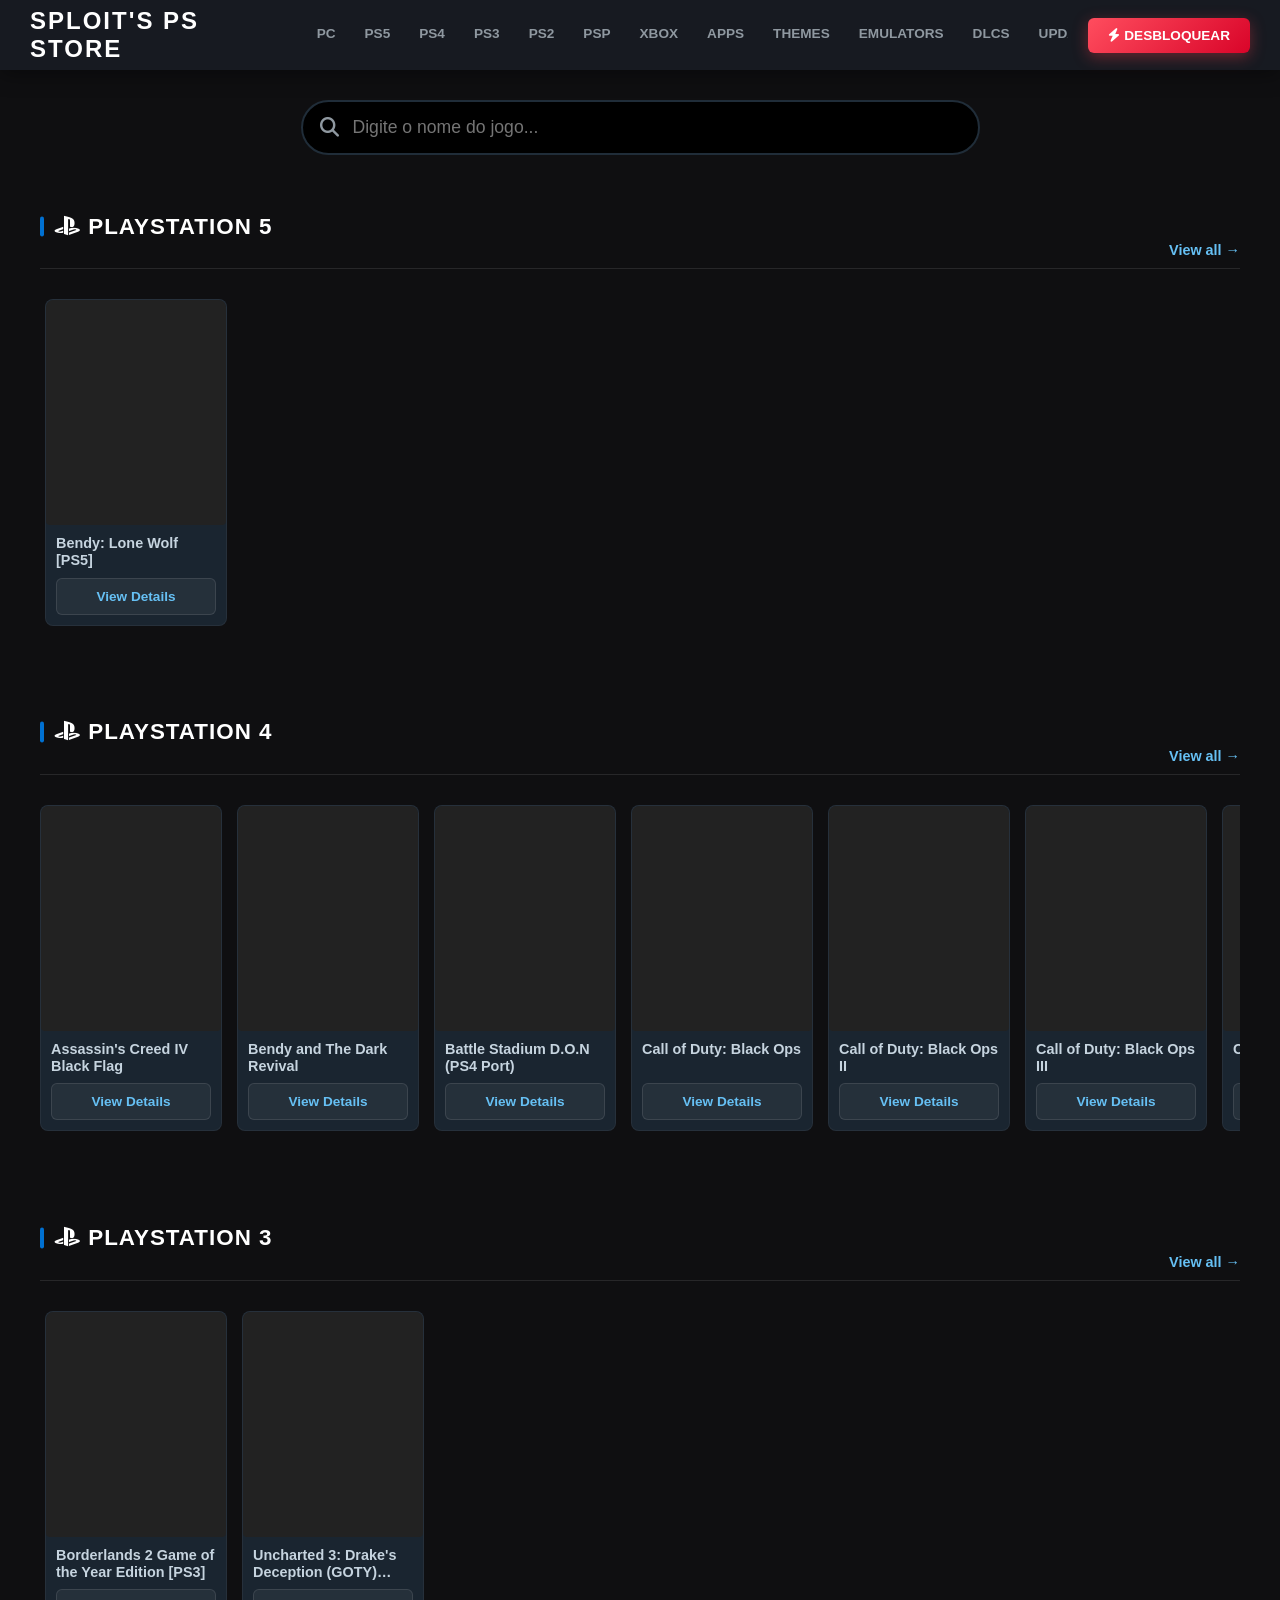
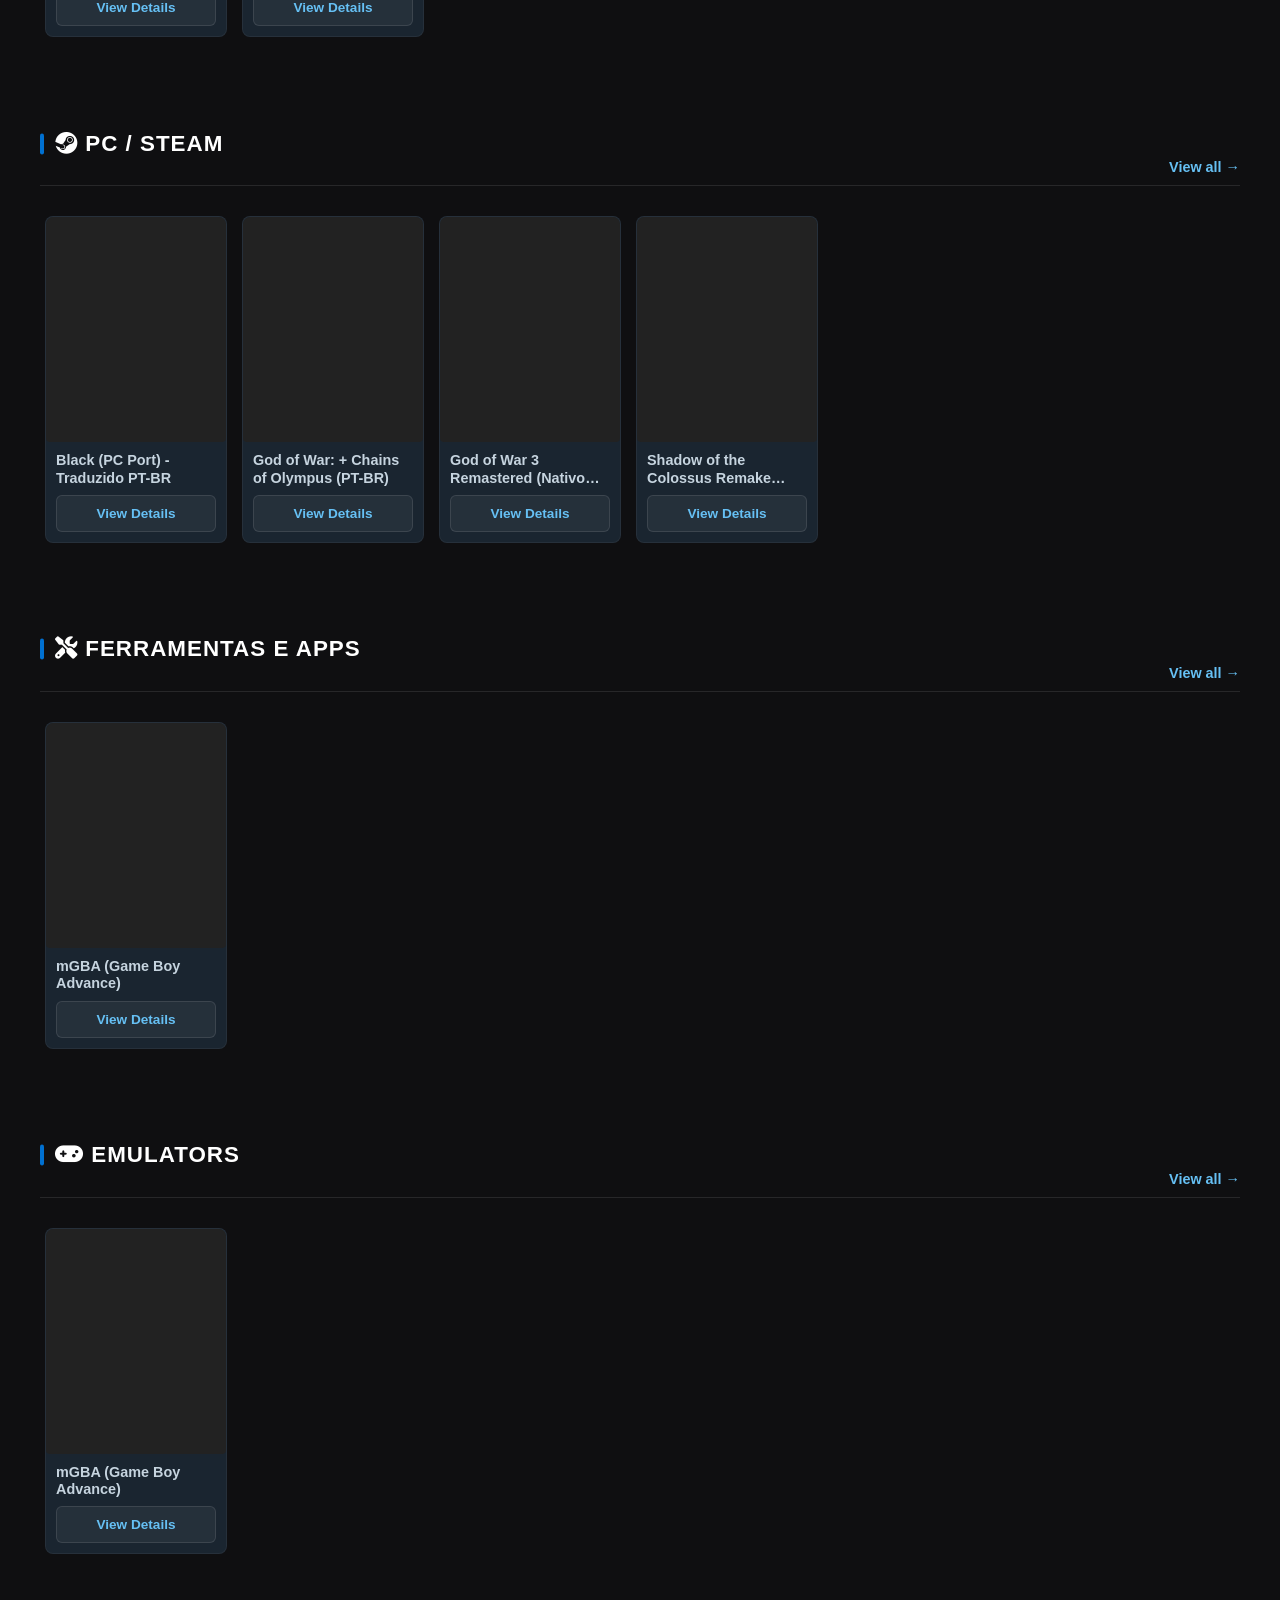
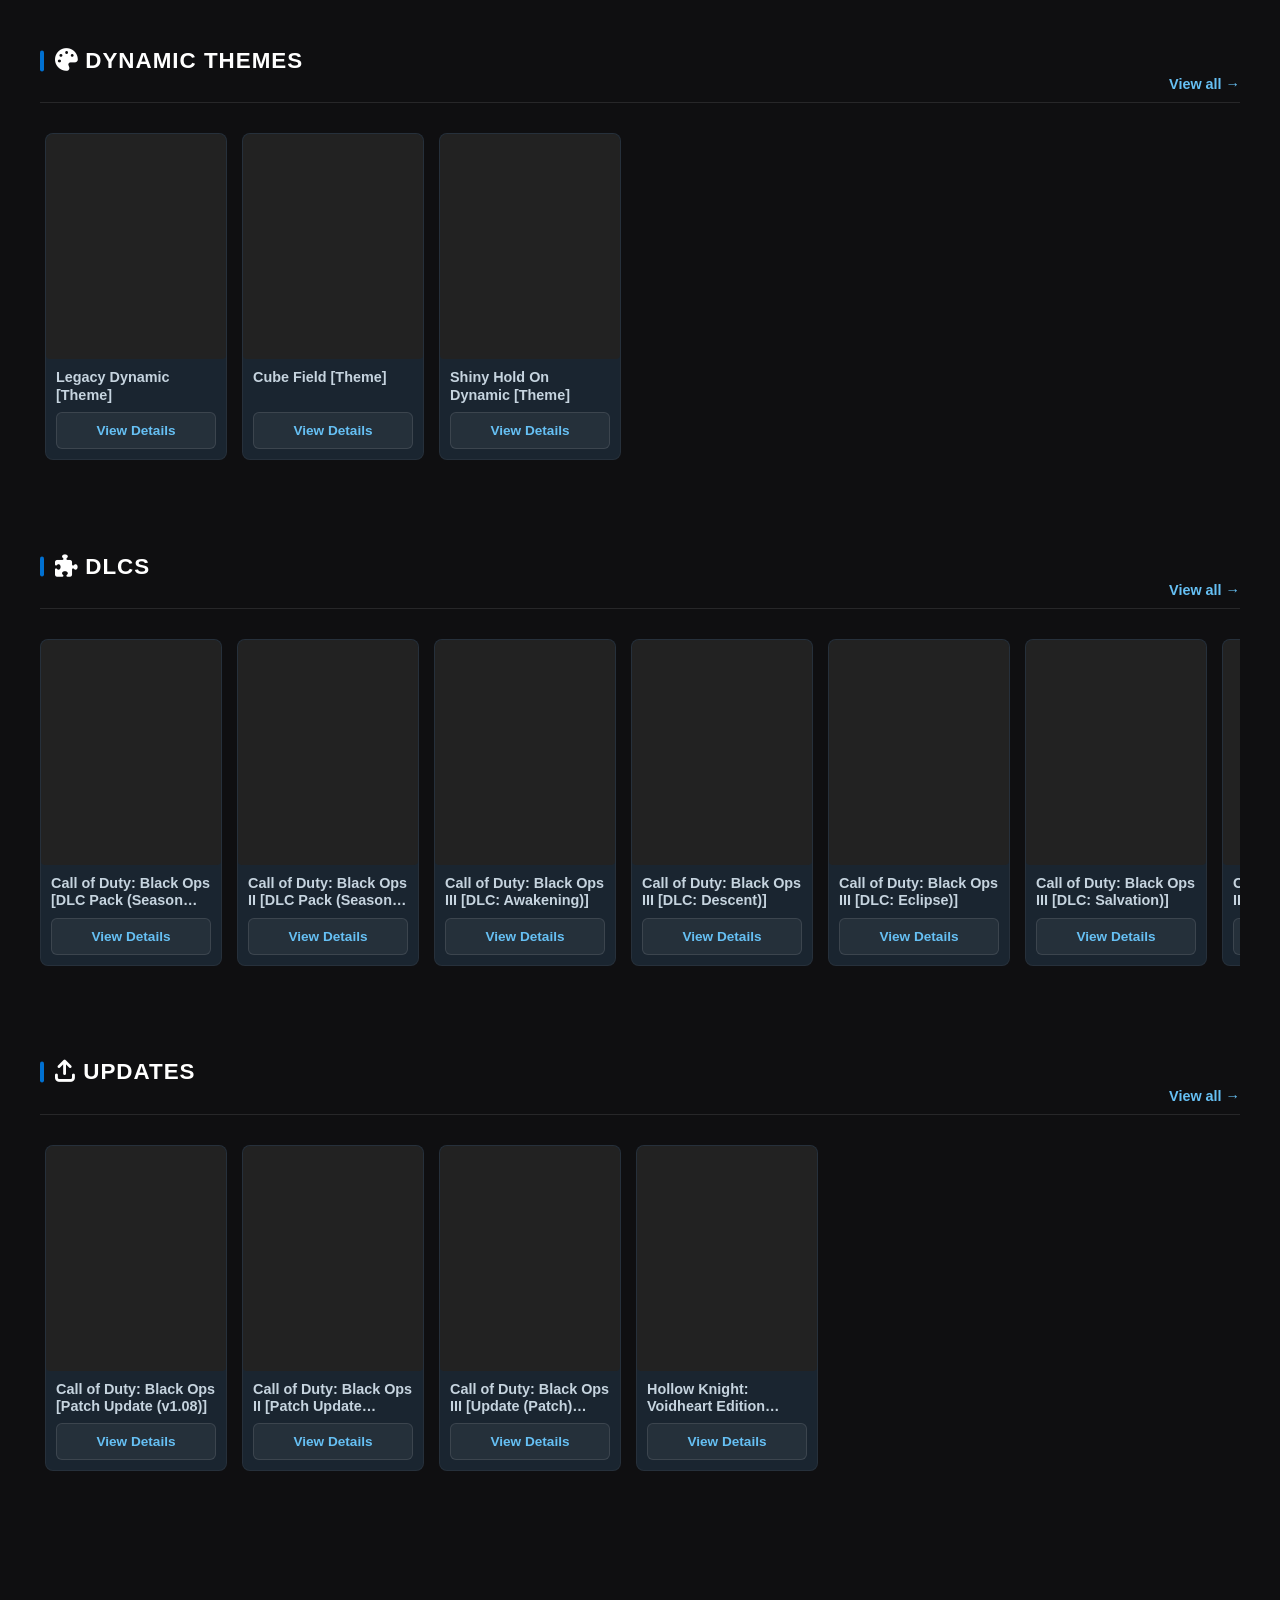
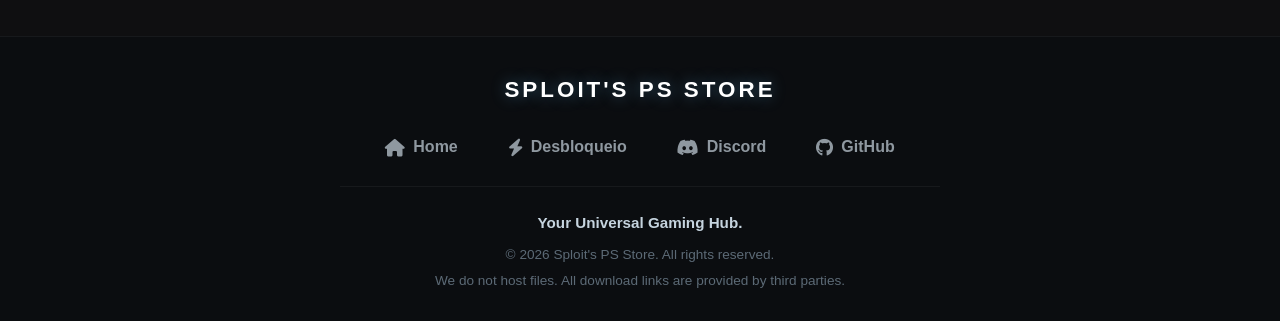
==== index.html @ 640a6e40 "dd" ====
<!--index.html-->
<!DOCTYPE html>
<html lang="pt-BR">

<head>
    <meta charset="UTF-8">
    <meta name="viewport" content="width=device-width, initial-scale=1.0">
    <title>Sploit's PS Store - Your Gaming Hub</title>
    <link rel="stylesheet" href="style.css">
    <link rel="stylesheet" href="responsive.css">
    <link rel="stylesheet" href="https://cdnjs.cloudflare.com/ajax/libs/font-awesome/6.4.0/css/all.min.css">
</head>

<body>
    <header class="hub-header">
        <div class="logo">Sploit's PS Store</div>
        <nav class="nav-plataformas">
            <a href="loja.html?p=pc">PC</a>
            <a href="loja.html?p=ps5">PS5</a>
            <a href="loja.html?p=ps4">PS4</a>
            <a href="loja.html?p=ps3">PS3</a>
            <a href="loja.html?p=ps2">PS2</a>
            <a href="loja.html?p=psp">PSP</a>
            <a href="loja.html?p=xbox">XBOX</a>
            <a href="loja.html?p=apps">APPS</a>
            <a href="loja.html?p=themes" data-plataforma="themes">THEMES</a>
            <a href="loja.html?p=emulators" data-plataforma="emulators">EMULATORS</a>
            <a href="loja.html?p=dlc" data-plataforma="dlc">DLCs</a>
            <a href="loja.html?p=updates" data-plataforma="updates">UPDATES</a>
        </nav>
        <div class="header-actions">
            <a href="jb.html" class="btn-jb"><i class="fa-solid fa-bolt"></i> Desbloquear</a>
        </div>
    </header>

    <main class="hub-main">
        <div class="search-box">
            <i class="fa-solid fa-magnifying-glass search-icon"></i>
            <input type="text" id="busca" class="search-input" placeholder="Digite o nome do jogo...">
        </div>

        <div id="loading" class="loading">Loading catalogue...</div>

                <div class="prateleiras-container">
            <section class="prateleira" id="prateleira-ps5" style="display: none;">
                <div class="prateleira-header">
                    <h2><i class="fa-brands fa-playstation"></i> PlayStation 5</h2>
                    <a href="loja.html?p=ps5" class="ver-mais">View all &rarr;</a>
                </div>
                <div class="scroll-horizontal" id="lista-ps5"></div>
            </section>

            <section class="prateleira" id="prateleira-ps4" style="display: none;">
                <div class="prateleira-header">
                    <h2><i class="fa-brands fa-playstation"></i> PlayStation 4</h2>
                    <a href="loja.html?p=ps4" class="ver-mais">View all &rarr;</a>
                </div>
                <div class="scroll-horizontal" id="lista-ps4"></div>
            </section>

            <section class="prateleira" id="prateleira-ps3" style="display: none;">
                <div class="prateleira-header">
                    <h2><i class="fa-brands fa-playstation"></i> PlayStation 3</h2>
                    <a href="loja.html?p=ps3" class="ver-mais">View all &rarr;</a>
                </div>
                <div class="scroll-horizontal" id="lista-ps3"></div>
            </section>

            <section class="prateleira" id="prateleira-pc" style="display: none;">
                <div class="prateleira-header">
                    <h2><i class="fa-brands fa-steam"></i> PC / Steam</h2>
                    <a href="loja.html?p=pc" class="ver-mais">View all &rarr;</a>
                </div>
                <div class="scroll-horizontal" id="lista-pc"></div>
            </section>

            <section class="prateleira" id="prateleira-apps" style="display: none;">
                <div class="prateleira-header">
                    <h2><i class="fa-solid fa-screwdriver-wrench"></i> Ferramentas e Apps</h2>
                    <a href="loja.html?p=apps" class="ver-mais">View all &rarr;</a>
                </div>
                <div class="scroll-horizontal" id="lista-apps"></div>
            </section>

            <!-- NOVAS PRATELEIRAS ADICIONADAS -->
            <section class="prateleira" id="prateleira-emulators" style="display: none;">
                <div class="prateleira-header">
                    <h2><i class="fa-solid fa-gamepad"></i> Emulators</h2>
                    <a href="loja.html?p=emulators" class="ver-mais">View all &rarr;</a>
                </div>
                <div class="scroll-horizontal" id="lista-emulators"></div>
            </section>

            <section class="prateleira" id="prateleira-themes" style="display: none;">
                <div class="prateleira-header">
                    <h2><i class="fa-solid fa-palette"></i> Dynamic Themes</h2>
                    <a href="loja.html?p=themes" class="ver-mais">View all &rarr;</a>
                </div>
                <div class="scroll-horizontal" id="lista-themes"></div>
            </section>

            <section class="prateleira" id="prateleira-dlc" style="display: none;">
                <div class="prateleira-header">
                    <h2><i class="fa-solid fa-puzzle-piece"></i> DLCs</h2>
                    <a href="loja.html?p=dlc" class="ver-mais">View all &rarr;</a>
                </div>
                <div class="scroll-horizontal" id="lista-dlc"></div>
            </section>

            <section class="prateleira" id="prateleira-updates" style="display: none;">
                <div class="prateleira-header">
                    <h2><i class="fa-solid fa-arrow-up-from-bracket"></i> Updates</h2>
                    <a href="loja.html?p=updates" class="ver-mais">View all &rarr;</a>
                </div>
                <div class="scroll-horizontal" id="lista-updates"></div>
            </section>
        </div>
    </main>

        <footer class="hub-footer">
        <div class="footer-content">
            <div class="footer-logo">
                Sploit's PS Store
            </div>

            <div class="footer-links">
                <a href="index.html"><i class="fa-solid fa-house"></i> Home</a>
                <a href="jb.html"><i class="fa-solid fa-bolt"></i> Desbloqueio</a>
                <a href="https://discord.gg/seu-link-aqui" target="_blank"><i class="fa-brands fa-discord"></i> Discord</a>
                <a href="https://github.com/Zer0G0ld/Sploit's-PS-Store" target="_blank"><i class="fa-brands fa-github"></i> GitHub</a>
            </div>

            <div class="footer-info">
                <p>Your Universal Gaming Hub.</p>
                <p>&copy; 2026 Sploit's PS Store. All rights reserved.</p>
                <p>We do not host files. All download links are provided by third parties.</p>
            </div>
        </div>
    </footer>

    <script src="data.js"></script>
    <script src="hub.js"></script>
    <script src="footer.js"></script>
    <script src="menu.js"></script>
</body>

</html>
---- style.css ----
/*style.css*/
:root {
    --bg-main: #0f0f11;
    --bg-header: #171a21;
    --bg-card: #1a2530;
    --bg-panel: #202d39;
    --ps-blue: #0070d1;
    --steam-blue: #66c0f4;
    --green-btn: linear-gradient(to right, #4c6b22, #8bc34a);
    --text-light: #c6d4df;
    --text-muted: #8f98a0;
}

body {
    background-color: var(--bg-main);
    color: var(--text-light);
    font-family: 'Segoe UI', Tahoma, Geneva, Verdana, sans-serif;
    margin: 0;
    padding: 0;
}

/* --- HEADER SUPERPSX --- */
.hub-header {
    background-color: var(--bg-header);
    display: flex;
    align-items: center;
    justify-content: space-between;
    padding: 0 30px; /* Aumentei o padding lateral */
    height: 70px;
    box-shadow: 0 4px 20px rgba(0, 0, 0, 0.4); /* Sombra mais suave */
    position: sticky;
    top: 0;
    z-index: 100;
    gap: 20px; /* Espaço entre Logo, Menu e Botão JB */
}

.logo {
    font-size: 1.5em;
    font-weight: 900;
    color: white;
    letter-spacing: 2px;
    text-transform: uppercase;
}

.nav-plataformas {
    display: flex;
    gap: 5px; /* Reduzi o gap para caber tudo */
    align-items: center;
    height: 100%; /* Faz o menu ocupar a altura do header */
    overflow-x: auto; /* Permite rolar o menu no celular/PS4 sem quebrar o layout */
    scrollbar-width: none; /* Esconde a barra de rolagem no Firefox */
}

.nav-plataformas::-webkit-scrollbar {
    display: none; /* Esconde a barra de rolagem no Chrome */
}

.nav-plataformas a {
    color: var(--text-muted);
    text-decoration: none;
    padding: 0 12px; /* Ajustei o padding */
    height: 100%; /* Faz o link ter a altura toda do header */
    display: flex;
    align-items: center;
    font-weight: 700;
    font-size: 0.85em;
    text-transform: uppercase;
    border-radius: 0; /* Tira as bordas arredondadas do link */
    transition: 0.2s;
    white-space: nowrap; /* Impede que o texto quebre em duas linhas */
    border-bottom: 3px solid transparent; /* Prepara a borda para o ativo */
}


/* O Botão Ativo (PS4, PC, etc) */
.nav-plataformas a.active {
    color: white;
    border-bottom: 3px solid var(--steam-blue); /* A linha azul agora fica colada no fundo */
    text-shadow: 0 0 10px rgba(102, 192, 244, 0.4);
    background: linear-gradient(to top, rgba(102, 192, 244, 0.1), transparent); /* Leve gradiente no fundo */
}

/* Efeito ao passar o mouse (sem mudar a cor de fundo, só o texto) */
.nav-plataformas a:hover {
    color: white;
}

.nav-plataformas a:hover, .nav-plataformas a.active {
    background-color: var(--bg-panel);
    color: white;
}

.btn-jb {
    background: linear-gradient(135deg, #ff4d5e, #d90429); /* Gradiente vermelho */
    color: white;
    padding: 10px 20px;
    text-decoration: none;
    border-radius: 6px;
    font-weight: bold;
    font-size: 0.85em;
    text-transform: uppercase;
    transition: all 0.3s ease;
    box-shadow: 0 4px 15px rgba(230, 57, 70, 0.4); /* Brilho vermelho */
    white-space: nowrap;
}

.btn-jb:hover {
    transform: translateY(-2px); /* Sobe um pouquinho no hover */
    box-shadow: 0 6px 20px rgba(230, 57, 70, 0.6);
    color: white;
}

/* --- MAIN HUB --- */
.hub-main {
    padding: 30px 40px;
    max-width: 1500px;
    margin: 0 auto;
    flex-grow: 1;
    width: 100%; /* Garante que ocupe a largura toda */
    box-sizing: border-box;
}

.search-box {
    margin-bottom: 40px;
    display: flex;
    justify-content: center;
    position: relative;
}

.search-icon {
    position: absolute;
    left: calc(50% - 320px); /* Alinha com o ícone */
    top: 50%;
    transform: translateY(-50%);
    color: var(--text-muted);
    font-size: 1.2em;
}

.search-input {
    width: 100%;
    max-width: 600px;
    padding: 15px 25px 15px 50px; /* Aumenta o padding esquerdo pro texto não bater no ícone */
    border-radius: 30px;
    border: 2px solid var(--bg-panel);
    background: #000;
    color: white;
    font-size: 1.1em;
    outline: none;
    transition: 0.2s;
}

.search-input:focus {
    border-color: var(--steam-blue);
    box-shadow: 0 0 15px rgba(102, 192, 244, 0.2);
}

/* --- PRATELEIRAS (SCROLL HORIZONTAL) --- */
.prateleira {
    margin-bottom: 50px;
}

.prateleira-header {
    display: flex;
    justify-content: space-between;
    align-items: flex-end;
    margin-bottom: 15px;
    border-bottom: 1px solid rgba(255,255,255,0.1);
    padding-bottom: 10px;
}

.prateleira-header h2 {
    font-size: 1.4em;
    font-weight: 700;
    color: white;
    text-transform: uppercase;
    letter-spacing: 1px;
    position: relative;
    padding-left: 15px; /* Espaço para a barra ao lado */
}

/* Cria a barrinha azul ao lado do título */
.prateleira-header h2::before {
    content: '';
    position: absolute;
    left: 0;
    top: 50%;
    transform: translateY(-50%);
    width: 4px;
    height: 80%;
    background-color: var(--ps-blue);
    border-radius: 4px;
}

.ver-mais {
    color: var(--steam-blue);
    text-decoration: none;
    font-size: 0.9em;
    font-weight: bold;
}
.ver-mais:hover { text-decoration: underline; }

.scroll-horizontal {
    display: flex;
    gap: 15px;
    overflow-x: auto;
    /* O SEGREDO ESTÁ AQUI: Adicionar padding no topo e embaixo */
    padding: 15px 5px 25px 5px; 
    scroll-snap-type: x mandatory;
    /* Garante que o card não seja cortado por outros elementos */
    position: relative;
    z-index: 1;
}


/* Esconde a barra de rolagem feia no PC, mas deixa ela bonita no PS4 */
.scroll-horizontal::-webkit-scrollbar {
    height: 8px;
}
.scroll-horizontal::-webkit-scrollbar-track {
    background: #000; 
    border-radius: 4px;
}
.scroll-horizontal::-webkit-scrollbar-thumb {
    background: #333; 
    border-radius: 4px;
}
.scroll-horizontal::-webkit-scrollbar-thumb:hover {
    background: var(--ps-blue);
}

/* --- CARDS --- */
.game-card {
    background-color: #1a2530; /* Fundo do card */
    border-radius: 8px; /* Bordas mais arredondadas */
    border: 1px solid rgba(255, 255, 255, 0.05); /* Borda sutil */
    min-width: 180px;
    max-width: 180px;
    display: flex;
    flex-direction: column;
    overflow: hidden;
    text-decoration: none;
    color: inherit;
    transition: all 0.3s ease; /* Transição suave para o hover */
    scroll-snap-align: start;
}

.game-card:hover, .game-card:focus {
    transform: translateY(-8px); /* Sobe um pouco mais, mas sem crescer para os lados */
    box-shadow: 0 12px 20px rgba(102, 192, 244, 0.3);
    border-color: rgba(102, 192, 244, 0.6);
    outline: none;
    z-index: 2; /* Garante que o card fique na frente dos outros */
}


.cover-wrapper {
    position: relative;
    /* Removi o padding-top que dava espaço para a tarja */
    padding-top: 0; 
    background-color: #111;
    aspect-ratio: 4 / 5;
    border-radius: 4px; /* Arredonda as bordas da imagem */
    overflow: hidden; 
}

/* A Tarja (PS4, PS3, PC) */
.cover-wrapper::before {
    display: none; 
}

.cover-wrapper::after {
    display: none; 
}

.game-cover { 
    width: 100%; 
    height: 100%; /* A imagem agora ocupa todo o espaço */
    object-fit: cover; 
    display: block;
}

.game-info { 
    padding: 10px; 
    display: flex; 
    flex-direction: column; 
    flex-grow: 1; 
    justify-content: space-between; 
}

.game-title { 
    font-size: 0.9em; 
    font-weight: 600; 
    margin-bottom: 8px; 
    line-height: 1.2;
    display: -webkit-box;
    -webkit-line-clamp: 2;
    -webkit-box-orient: vertical;
    overflow: hidden;
}

.download-btn {
    background: rgba(255, 255, 255, 0.05);
    border: 1px solid rgba(255, 255, 255, 0.1);
    color: var(--steam-blue);
    padding: 10px;
    border-radius: 6px; /* Menos arredondado que antes para caber melhor */
    font-weight: bold;
    font-size: 0.85em;
    text-align: center;
    pointer-events: none;
    transition: all 0.2s ease;
    width: 100%; /* Força o botão a respeitar a largura do card */
    box-sizing: border-box; /* Impede que o padding vaze */
}


.game-card:hover .download-btn {
    background: var(--steam-blue);
    color: #000;
    border-color: var(--steam-blue);
}


/* Cores das Tarjas por Platform */
.game-card.ps3-card .cover-wrapper::before { background-color: #000; }
.game-card.ps3-card .cover-wrapper::after { content: 'PS3'; -webkit-text-stroke: 1px #ccc; }

.game-card.pc-card .cover-wrapper::before { background: linear-gradient(to right, #171a21, #1b2838); border-bottom: 1px solid #66c0f4; }
.game-card.pc-card .cover-wrapper::after { content: 'PC'; color: #66c0f4; -webkit-text-stroke: 1px #66c0f4; }

.game-card.app-card .cover-wrapper::before { background-color: #2a475e; }
.game-card.app-card .cover-wrapper::after { content: 'APPS'; color: #66c0f4; -webkit-text-stroke: 1px #66c0f4; }
/* Cabeçalho do Catalogue */
.catalogo-header {
    display: flex;
    justify-content: space-between;
    align-items: center;
    margin-bottom: 20px;
    padding-bottom: 10px;
    border-bottom: 1px solid rgba(255,255,255,0.1);
}

.btn-toggle {
    background-color: var(--bg-panel);
    color: var(--steam-blue);
    border: 1px solid rgba(102, 192, 244, 0.3);
    padding: 8px 15px;
    border-radius: 4px;
    cursor: pointer;
    font-weight: bold;
    transition: 0.2s;
}

.btn-toggle:hover, .btn-toggle:focus {
    background-color: rgba(102, 192, 244, 0.2);
    outline: 2px solid var(--steam-blue);
}

/* --- RESULTADOS DA BUSCA NA HOME --- */
#resultados-busca {
    /* Herda o grid-view, mas garante que fique visível quando ativado */
    margin-top: 20px;
    width: 100%;
}

/* --- ESTILO PADRÃO (GRID / GRADE COMPACTA) --- */
.loja-container.grid-view {
    display: grid;
    /* Aumentei de 160px para 180px e o gap de 15px para 25px */
    grid-template-columns: repeat(auto-fill, minmax(180px, 1fr));
    gap: 25px; 
    width: 100%;
    justify-content: center;
}

/* --- ESTILO ALTERNATIVO (LISTA CORRIGIDA) --- */
.loja-container.list-view {
    display: flex;
    flex-direction: column;
    gap: 10px;
    width: 100%;
}

/* Ajustes do Card no modo Lista */
.loja-container.list-view .game-card {
    flex-direction: row;
    width: 100%;
    max-width: 100%;
    height: 90px; /* Card mais baixo na lista */
    align-items: center;
    display: flex; /* Força o flexbox */
}

.loja-container.list-view .cover-wrapper {
    width: 70px;
    min-width: 70px; /* Não deixa a imagem esmagar */
    height: 100%;
    padding-top: 0;
    aspect-ratio: auto;
}

.loja-container.list-view .cover-wrapper::before { display: none; }
.loja-container.list-view .cover-wrapper::after { display: none; }

.loja-container.list-view .game-cover {
    height: 100%;
    object-fit: cover;
}

.loja-container.list-view .game-info {
    flex-direction: row;
    align-items: center;
    justify-content: space-between;
    width: 100%;
    padding: 0 20px;
    gap: 15px; /* Espaço entre texto e botão */
}

.loja-container.list-view .game-title {
    margin-bottom: 0;
    font-size: 1em;
    text-align: left;
    -webkit-line-clamp: 1;
    flex-grow: 1; /* Faz o título ocupar o espaço disponível */
}

.loja-container.list-view .download-btn {
    width: 120px; /* Botão fixo na direita */
    min-width: 120px;
    padding: 10px;
}

/* --- RODAPÉ (FOOTER) --- */
.hub-footer {
    background-color: #0b0d10; /* Fundo mais escuro que o body para dar contraste */
    border-top: 1px solid rgba(255, 255, 255, 0.05);
    width: 100%;
    padding: 40px 20px 30px 20px;
    margin-top: 60px;
    display: flex;
    justify-content: center;
    box-sizing: border-box;
}

.footer-content {
    display: flex;
    flex-direction: column;
    align-items: center;
    max-width: 1200px;
    width: 100%;
    gap: 25px;
    text-align: center;
}

/* Logo do Rodapé */
.footer-logo {
    font-size: 1.4em;
    font-weight: 900;
    color: white;
    letter-spacing: 3px;
    text-transform: uppercase;
    text-shadow: 0 0 15px rgba(102, 192, 244, 0.4); /* Brilho azulado */
    margin-bottom: 5px;
}

/* Links do Rodapé (Home, Desbloqueio, GitHub) */
.footer-links {
    display: flex;
    gap: 30px; /* Mais espaço entre os links */
    align-items: center;
    justify-content: center;
}

.footer-links a {
    color: var(--text-muted);
    text-decoration: none;
    font-size: 1em;
    font-weight: 600;
    transition: all 0.3s ease;
    display: flex;
    align-items: center;
    gap: 8px; /* Espaço entre o ícone e o texto */
    padding: 5px 10px;
}

.footer-links a i {
    font-size: 1.1em;
}

/* Efeito Hover nos Links do Rodapé */
.footer-links a:hover, .footer-links a:focus {
    color: var(--steam-blue);
    transform: translateY(-2px); /* Sobe levemente no hover */
    outline: none;
    text-shadow: 0 0 10px rgba(102, 192, 244, 0.5);
}

/* Textos Informativos do Rodapé */
.footer-info {
    display: flex;
    flex-direction: column;
    gap: 5px;
    border-top: 1px solid rgba(255, 255, 255, 0.05); /* Linha separadora */
    padding-top: 25px;
    width: 100%;
    max-width: 600px;
}

.footer-info p {
    margin: 0;
    color: #5c6a76; /* Cor mais apagada para os textos de direitos */
    font-size: 0.85em;
    line-height: 1.5;
}

.footer-info p:first-child {
    color: var(--text-light);
    font-weight: 600;
    font-size: 0.95em;
    margin-bottom: 5px;
}

/* Responsividade: Ajuste no celular/PS4 em telas pequenas */
@media (max-width: 600px) {
    .footer-links {
        flex-direction: column; /* Coloca os links um embaixo do outro */
        gap: 15px;
    }
}

/* O conteúdo principal vai crescer para empurrar o footer */
---- responsive.css ----
/* =====================================================
   Sploit's PS Store - responsive.css (Mobile First)
   ===================================================== */

/* REGRAS GERAIS DO MOBILE */
@media (max-width: 800px) {
    /* --- HEADER --- */
    .hub-header {
        display: flex;
        justify-content: space-between;
        align-items: center;
        padding: 15px 20px;
        height: 65px;
        background-color: var(--bg-header);
        position: sticky;
        top: 0;
        z-index: 900;
    }

    .logo { font-size: 1.4em; margin: 0; font-weight: 900; }
    .hub-header > .header-actions { display: none; }

    /* ESCONDE O MENU ORIGINAL (NÃO TOCA NELE) */
    .nav-plataformas { display: none !important; }

    /* --- BOTÃO 3 BARRAS --- */
    .mobile-menu-btn {
        display: flex;
        flex-direction: column;
        justify-content: space-around;
        width: 28px;
        height: 22px;
        background: transparent;
        border: none;
        z-index: 1000;
        padding: 0;
    }
    .mobile-menu-btn span {
        width: 100%;
        height: 2.5px;
        background-color: white;
        border-radius: 2px;
    }

    /* =========================================
       O NOVO MENU MOBILE (Criado via JS)
       ========================================= */
    .mobile-menu-overlay {
        display: flex;
        flex-direction: column;
        position: fixed;
        top: 0;
        right: -100%;
        width: 100%;
        height: 100vh;
        background-color: #0b0e14;
        padding: 20px;
        z-index: 999;
        transition: right 0.3s ease-in-out;
        overflow-y: auto;
        box-sizing: border-box;
        gap: 15px;
    }

    .mobile-menu-overlay.open {
        right: 0;
    }

    /* Cabeçalho do Menu */
    .mobile-menu-header {
        display: flex;
        justify-content: space-between;
        align-items: center;
        margin-bottom: 10px;
        padding-bottom: 15px;
        border-bottom: 1px solid rgba(255,255,255,0.05);
    }
    .menu-logo { font-size: 1.3em; font-weight: 900; color: white; letter-spacing: 1px; }
    .mobile-close-btn {
        background: rgba(255,255,255,0.1); border: none; color: white;
        font-size: 1.2em; width: 40px; height: 40px;
        display: flex; align-items: center; justify-content: center;
        border-radius: 50%;
    }

    /* Quadrados (PC, PS5, PS4, PS3) */
    .menu-grid {
        display: grid;
        grid-template-columns: 1fr 1fr;
        gap: 10px;
    }
    .menu-grid a {
        height: 65px;
        background: #1c2e4a;
        border-radius: 12px;
        display: flex; align-items: center; justify-content: center;
        font-size: 1.1em; font-weight: bold; color: white;
        text-decoration: none;
    }

    /* Lista (PS2, PSP, XBOX, etc) */
    .menu-list {
        display: flex;
        flex-direction: column;
    }
    .menu-list a {
        height: 55px;
        background: transparent;
        border-bottom: 1px solid rgba(255,255,255,0.08);
        display: flex; align-items: center;
        padding-left: 15px;
        font-size: 1em; font-weight: 600; color: #c6d4df;
        text-decoration: none;
    }

    /* Botões de Ação */
    .menu-actions {
        display: flex;
        flex-direction: column;
        gap: 10px;
        margin-top: 10px;
    }
    .menu-actions .btn-desbloquear {
        display: flex; align-items: center; justify-content: center;
        background: linear-gradient(135deg, #ff4d5e, #d90429); color: white;
        height: 60px; border-radius: 12px; font-weight: bold;
        font-size: 1.1em; text-decoration: none;
    }
    .menu-actions .btn-discord {
        display: flex; align-items: center; justify-content: center;
        background: #5865F2; color: white;
        height: 60px; border-radius: 12px; font-weight: bold;
        font-size: 1.1em; text-decoration: none; gap: 8px;
    }

    /* =========================================
       AJUSTES DO CONTEÚDO (HOME / LOJA)
       ========================================= */
    .hub-main { padding: 20px 15px; }
    
    .search-input {
        padding: 14px 15px 14px 45px; font-size: 1em; border-radius: 8px;
        background-color: #151b24; border: 1px solid rgba(255,255,255,0.05);
    }
    .search-icon { left: 18px; color: #8f98a0; }
    
    .prateleira-header { align-items: center; border-bottom: none; margin-bottom: 15px; }
    .prateleira-header h2 { font-size: 1.3em; white-space: nowrap; }
    .ver-mais { font-size: 0.85em; }
    
    .scroll-horizontal { gap: 12px; padding-top: 5px; padding-bottom: 15px; }
    .game-card { min-width: 140px; max-width: 140px; border-radius: 12px; border: none; }
    .cover-wrapper { border-radius: 12px; aspect-ratio: 3 / 4; }
    .game-title { font-size: 0.9em; text-align: center; -webkit-line-clamp: 1; font-weight: bold; }
    .download-btn { display: none; }

    /* Catalogue */
    .catalogo-header { flex-direction: column; align-items: stretch; gap: 10px; }
    .catalogo-header h2 { font-size: 1.3em !important; }
    .btn-toggle { width: 100%; padding: 12px; border-radius: 8px; background-color: #151b24; font-weight: bold; }
    
    .loja-container.grid-view { display: flex; flex-direction: column; gap: 12px; }
    .loja-container.grid-view .game-card {
        flex-direction: row; min-width: 100%; max-width: 100%; height: 90px;
        background-color: #151b24; border-radius: 8px; border: none;
    }
    .loja-container.grid-view .cover-wrapper { width: 75px; min-width: 75px; height: 100%; border-radius: 8px 0 0 8px; aspect-ratio: auto; }
    .loja-container.grid-view .game-info { flex-direction: row; align-items: center; justify-content: space-between; padding: 0 15px; width: 100%; }
    .loja-container.grid-view .game-title { font-size: 0.95em; text-align: left; -webkit-line-clamp: 2; margin-bottom: 0; }
    .loja-container.grid-view .download-btn {
        display: flex; width: 90px; min-width: 90px; padding: 10px 5px; font-size: 0.75em;
        border-radius: 8px; background: rgba(102, 192, 244, 0.1); border: 1px solid rgba(102, 192, 244, 0.3);
    }
}

/* =========================================
   FOOTER RESPONSIVO (MOBILE)
   ========================================= */
/* =========================================
   FOOTER RESPONSIVO (MOBILE) - CORRIGIDO
   ========================================= */
@media (max-width: 800px) {
    .hub-footer {
        padding: 30px 15px 25px 15px;
        margin-top: 30px;
        width: 100%;
        box-sizing: border-box;
    }

    .footer-content {
        display: flex;
        flex-direction: column;
        align-items: center;
        gap: 20px;
        width: 100%;
    }

    .footer-logo {
        font-size: 1.3em;
        letter-spacing: 2px;
        margin-bottom: 0;
    }

    /* Transforma a lista de links em um Grid de 2 colunas */
    .footer-links {
        display: grid;
        grid-template-columns: 1fr 1fr; /* 2 colunas perfeitas */
        gap: 10px;
        width: 100%;
        max-width: 400px; /* Não deixa espalhar demais em tablets */
        margin: 0 auto;
    }

    /* Estilo dos botões do footer */
    .footer-links a {
        display: flex;
        align-items: center;
        justify-content: center;
        background: rgba(255, 255, 255, 0.03);
        border: 1px solid rgba(255, 255, 255, 0.08);
        padding: 12px 10px;
        border-radius: 8px;
        font-size: 0.85em;
        height: auto; /* Remove altura fixa */
        margin: 0; /* Remove margens que causavam o vazamento */
        box-sizing: border-box;
    }

    /* Ajuste para telas muito pequenas (1 coluna) */
    @media (max-width: 400px) {
        .footer-links {
            grid-template-columns: 1fr; /* 1 coluna */
        }
    }

    .footer-info {
        padding-top: 20px;
        gap: 8px;
        border-top: 1px solid rgba(255, 255, 255, 0.05);
        width: 100%;
        max-width: 400px;
        margin: 0 auto;
        text-align: center;
    }

    .footer-info p {
        font-size: 0.8em;
        line-height: 1.4;
        margin: 0;
    }

    .footer-info p:first-child {
        font-size: 0.9em;
        margin-bottom: 5px;
    }
}
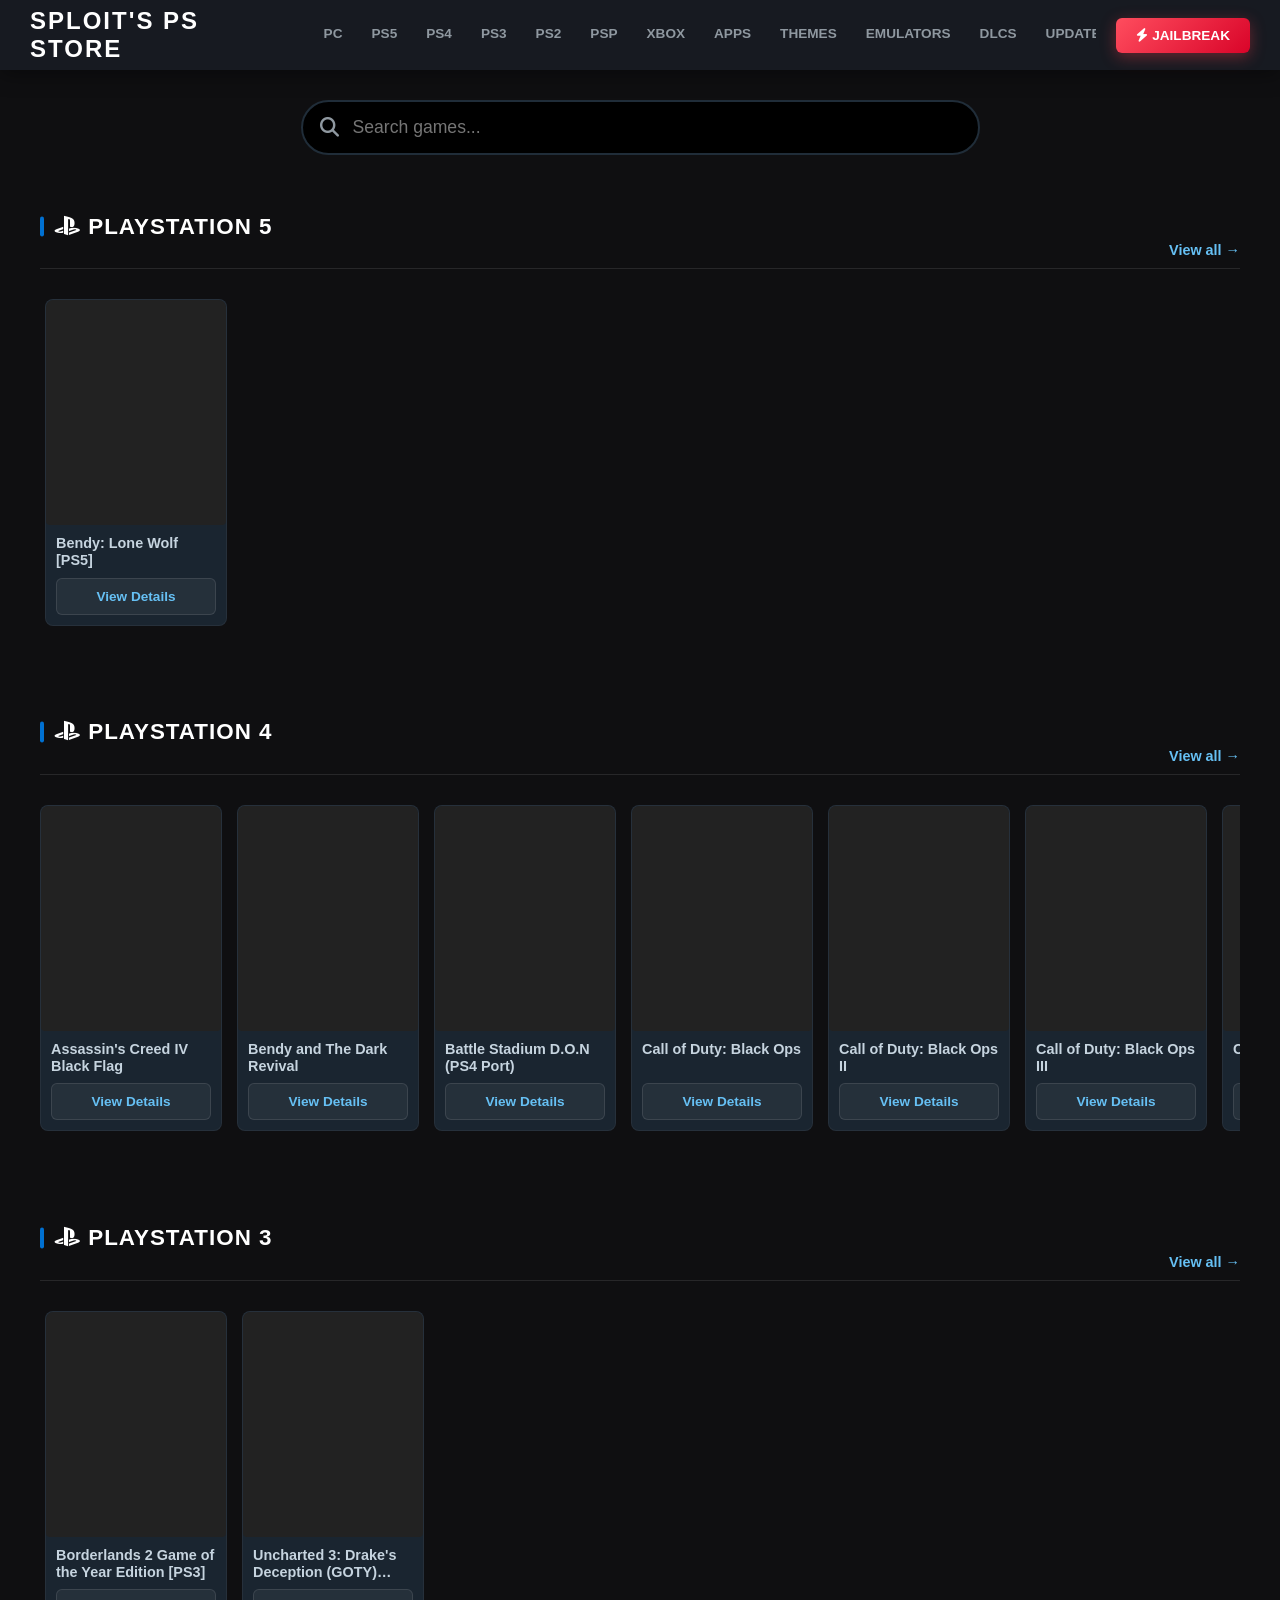
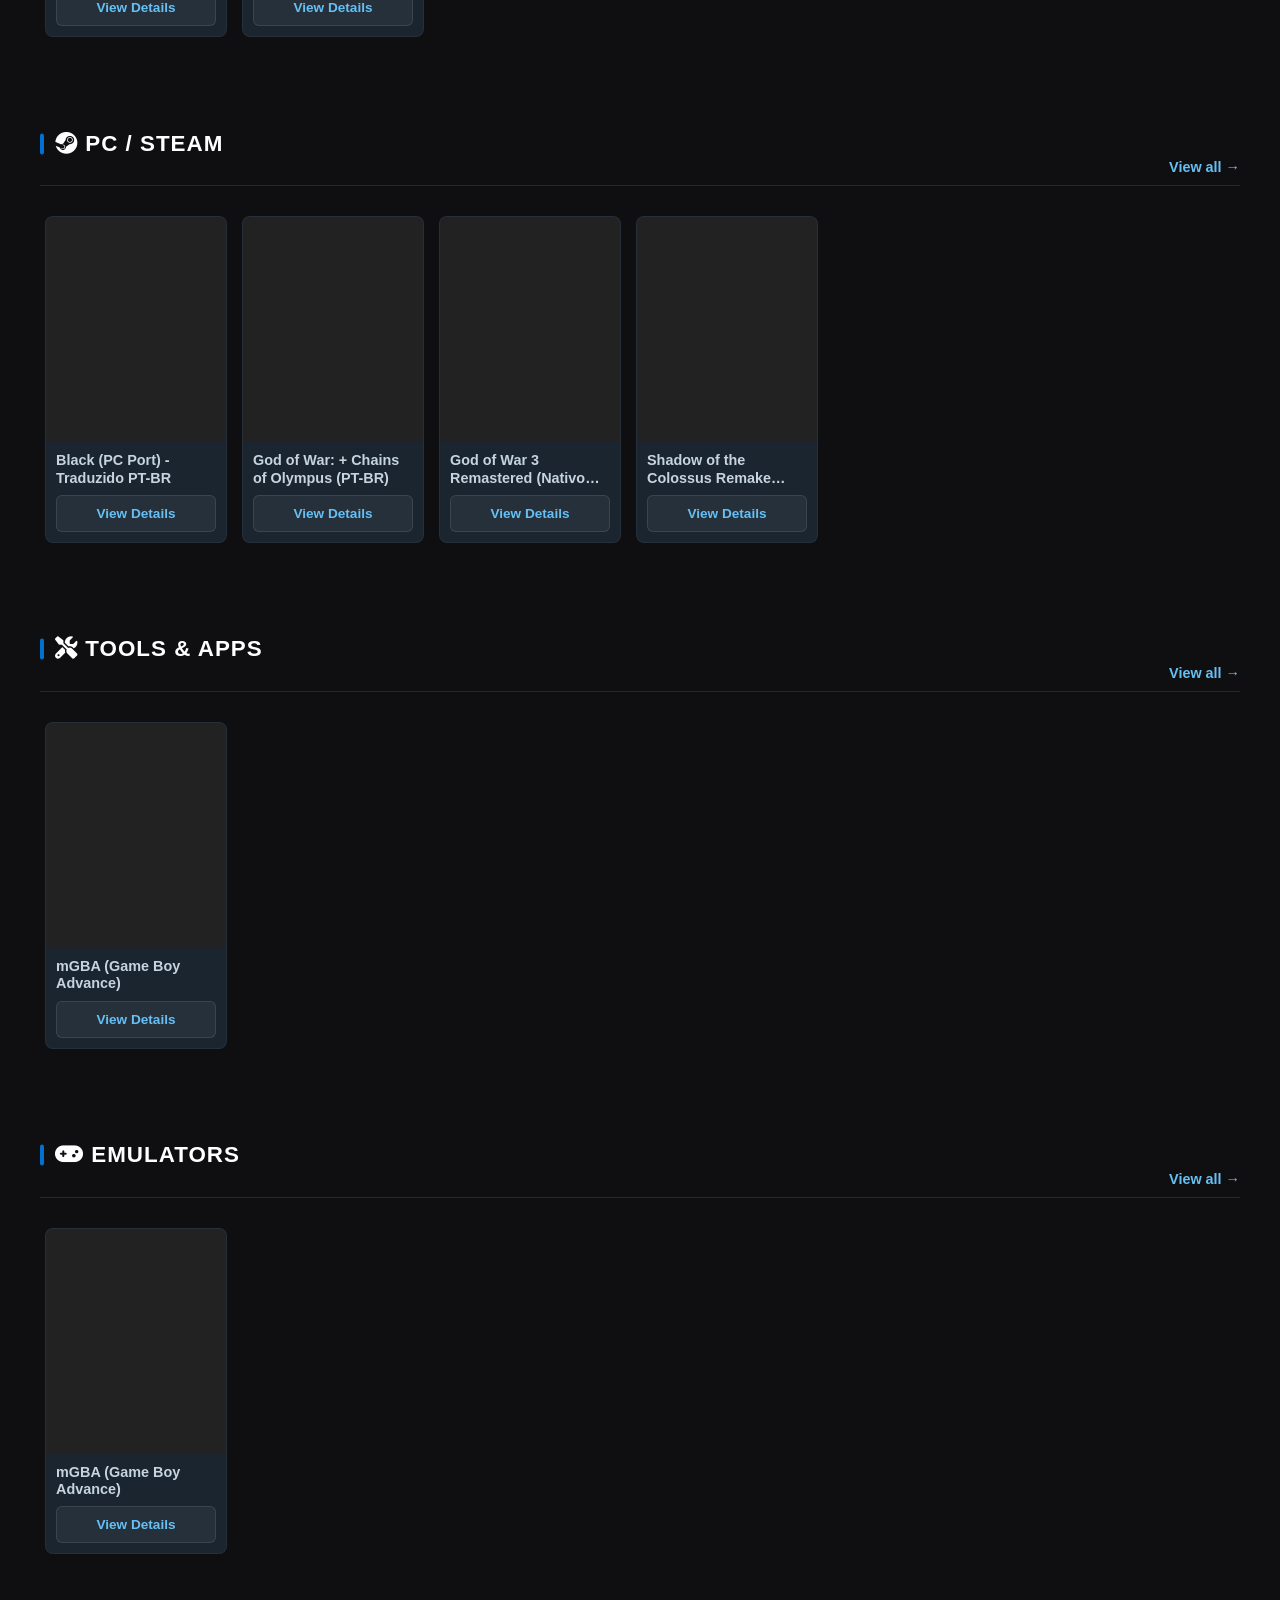
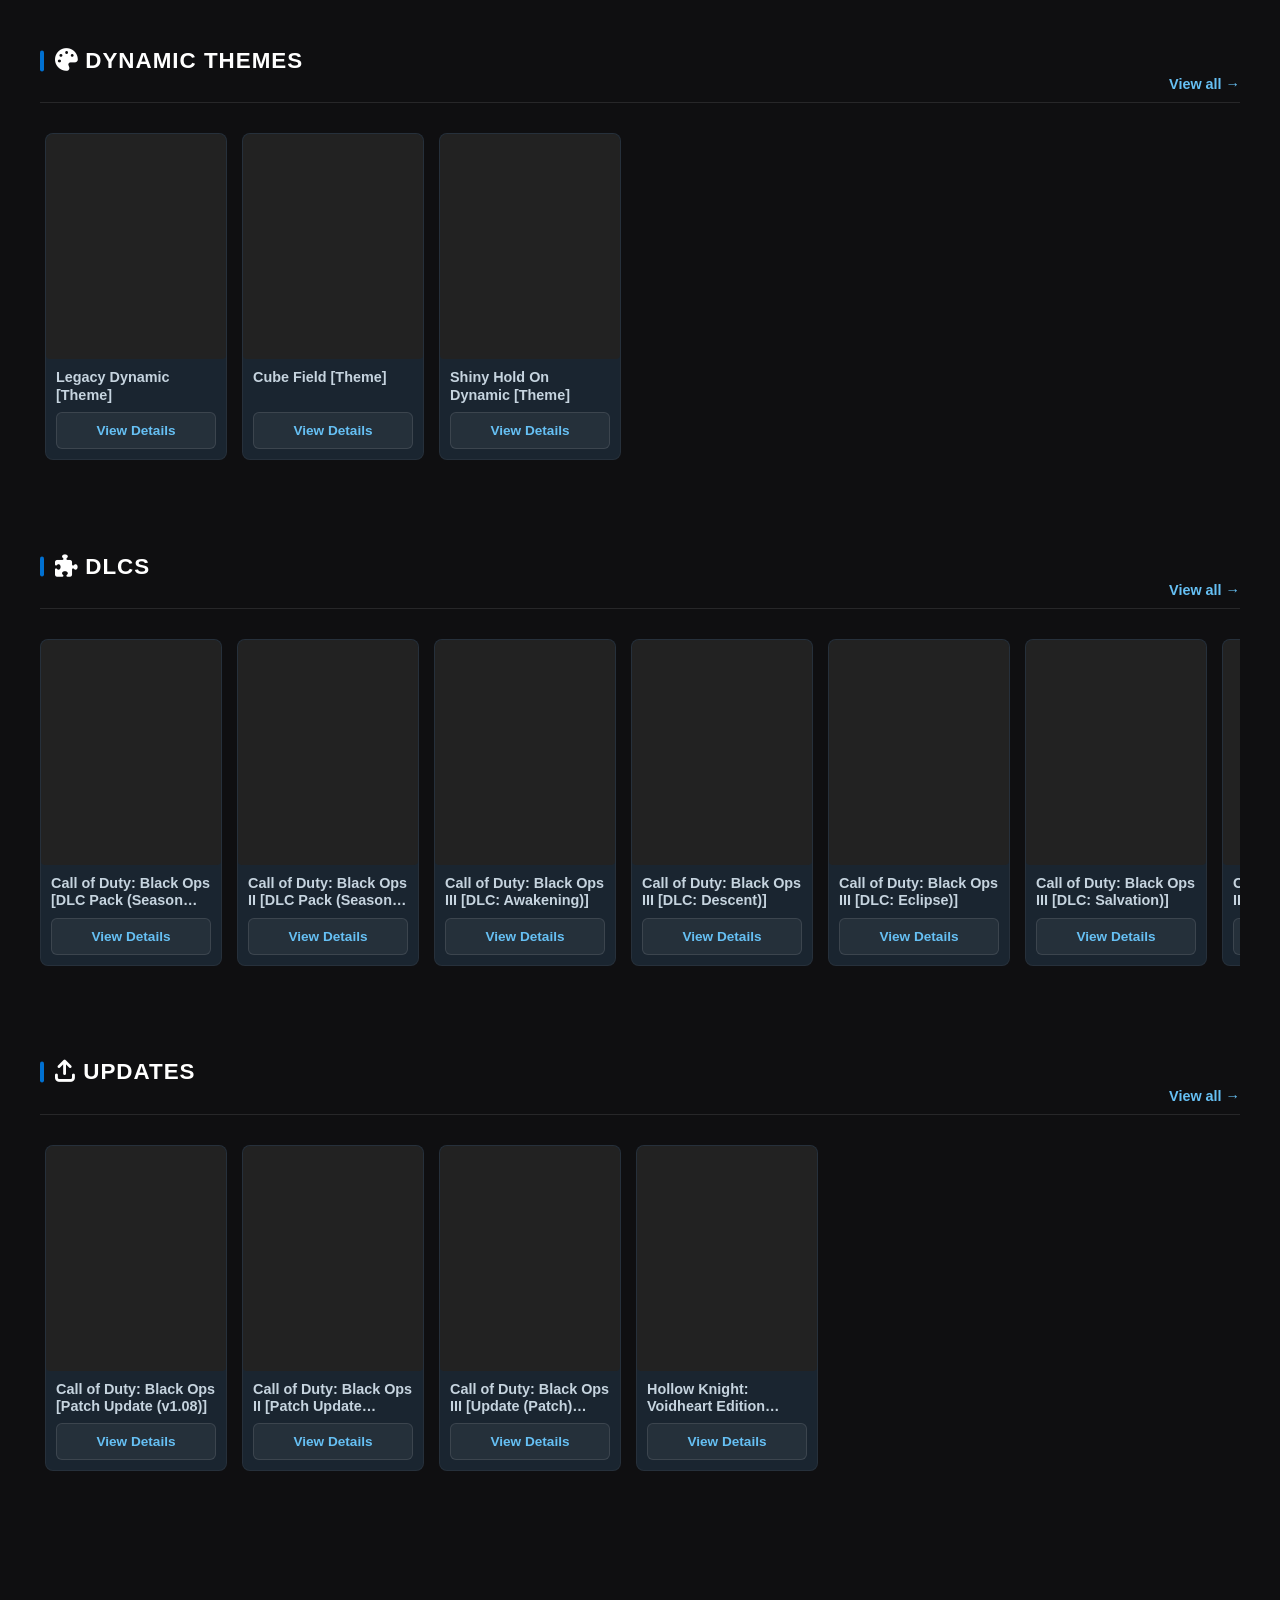
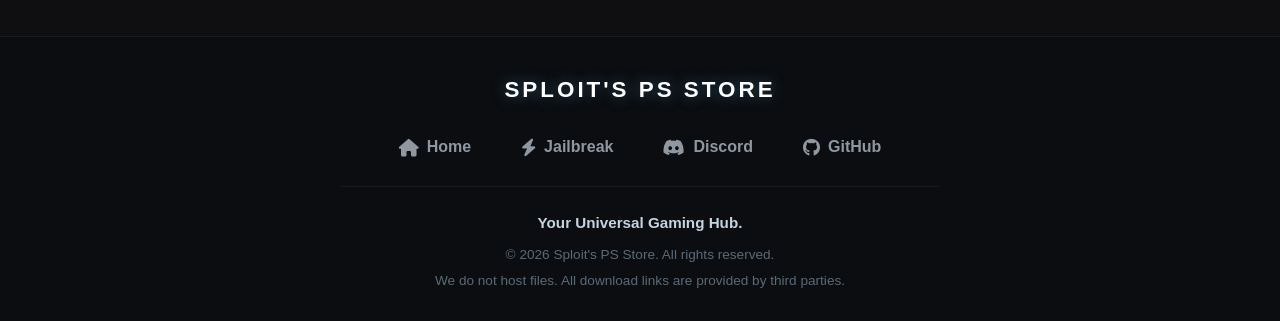
==== commit 12c66cbe: "Add files via upload" ====
--- a/index.html
+++ b/index.html
@@ -1,6 +1,6 @@
 <!--index.html-->
 <!DOCTYPE html>
-<html lang="pt-BR">
+<html lang="en">
 
 <head>
     <meta charset="UTF-8">
@@ -29,14 +29,14 @@
             <a href="loja.html?p=updates" data-plataforma="updates">UPDATES</a>
         </nav>
         <div class="header-actions">
-            <a href="jb.html" class="btn-jb"><i class="fa-solid fa-bolt"></i> Desbloquear</a>
+            <a href="jb.html" class="btn-jb"><i class="fa-solid fa-bolt"></i> Jailbreak</a>
         </div>
     </header>
 
     <main class="hub-main">
         <div class="search-box">
             <i class="fa-solid fa-magnifying-glass search-icon"></i>
-            <input type="text" id="busca" class="search-input" placeholder="Digite o nome do jogo...">
+            <input type="text" id="busca" class="search-input" placeholder="Search games...">
         </div>
 
         <div id="loading" class="loading">Loading catalogue...</div>
@@ -76,7 +76,7 @@
 
             <section class="prateleira" id="prateleira-apps" style="display: none;">
                 <div class="prateleira-header">
-                    <h2><i class="fa-solid fa-screwdriver-wrench"></i> Ferramentas e Apps</h2>
+                    <h2><i class="fa-solid fa-screwdriver-wrench"></i> Tools & Apps</h2>
                     <a href="loja.html?p=apps" class="ver-mais">View all &rarr;</a>
                 </div>
                 <div class="scroll-horizontal" id="lista-apps"></div>
@@ -125,7 +125,7 @@
 
             <div class="footer-links">
                 <a href="index.html"><i class="fa-solid fa-house"></i> Home</a>
-                <a href="jb.html"><i class="fa-solid fa-bolt"></i> Desbloqueio</a>
+                <a href="jb.html"><i class="fa-solid fa-bolt"></i> Jailbreak</a>
                 <a href="https://discord.gg/seu-link-aqui" target="_blank"><i class="fa-brands fa-discord"></i> Discord</a>
                 <a href="https://github.com/Zer0G0ld/Sploit's-PS-Store" target="_blank"><i class="fa-brands fa-github"></i> GitHub</a>
             </div>
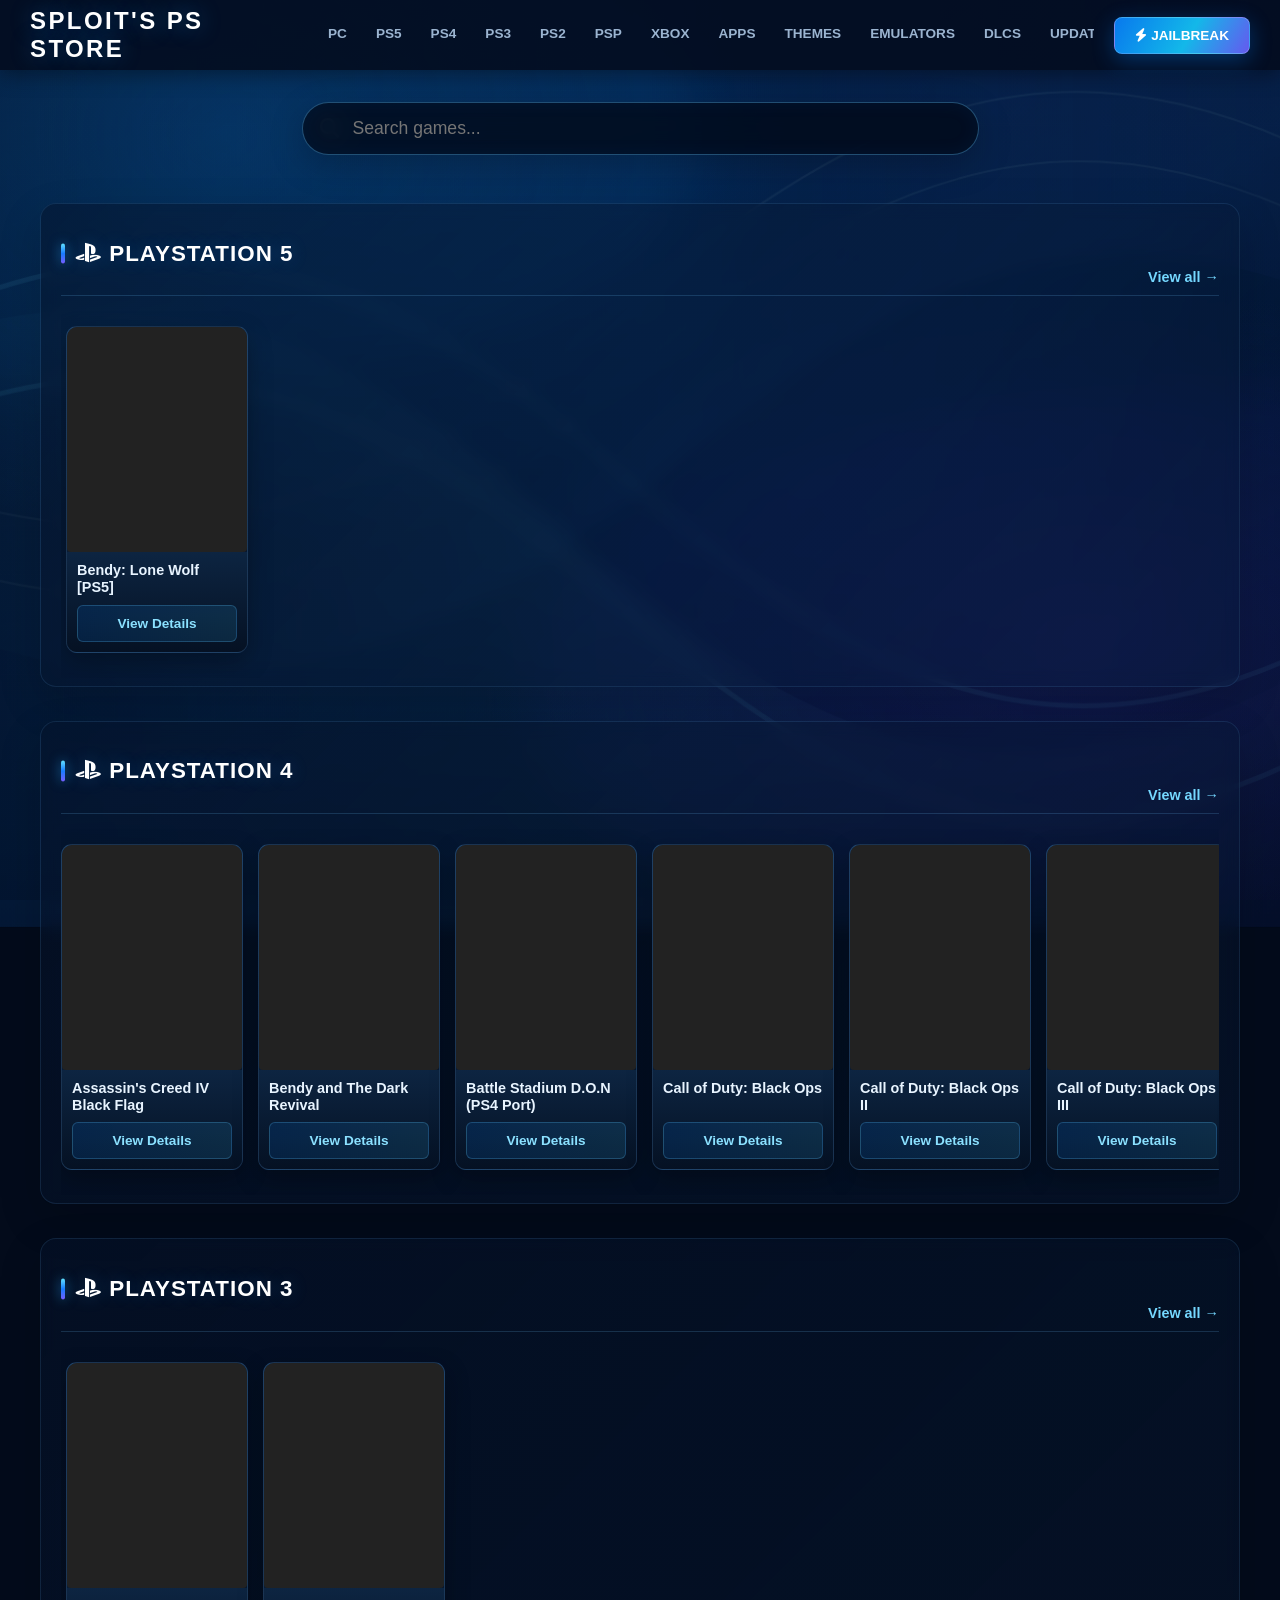
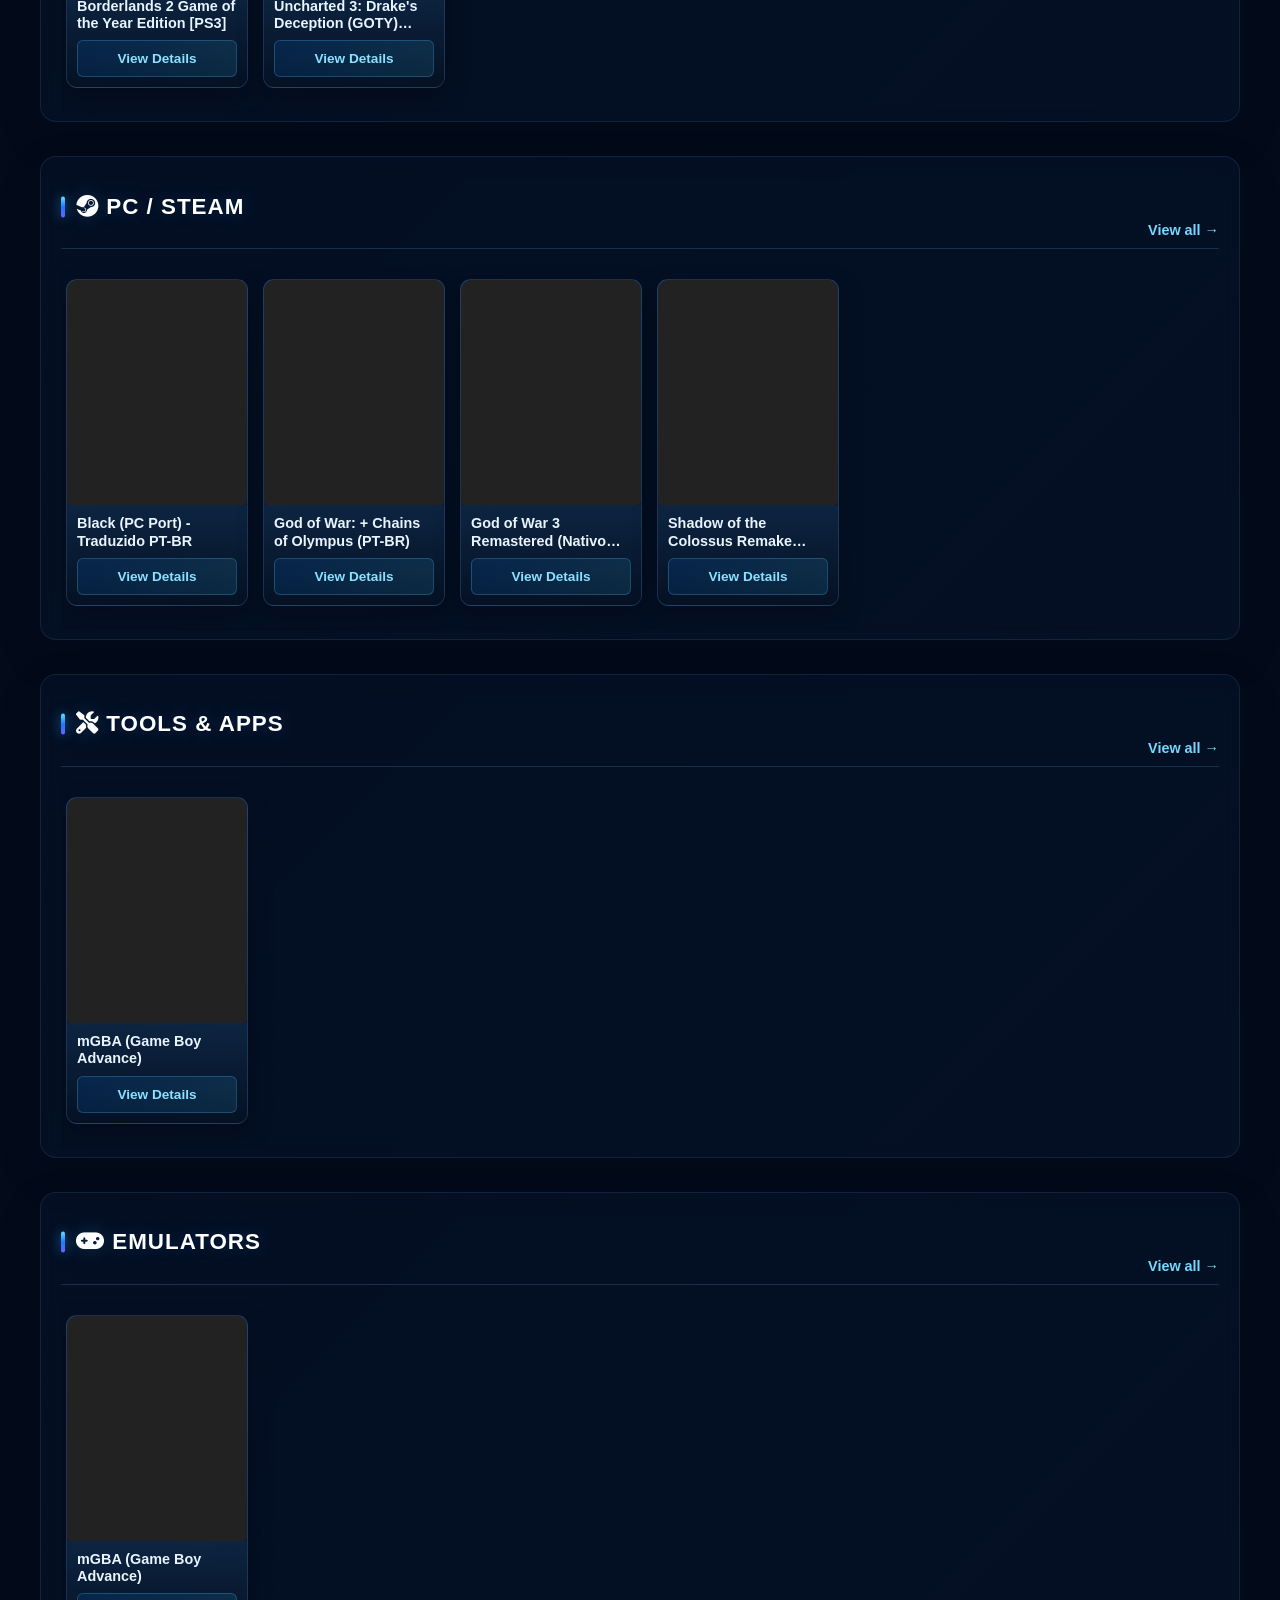
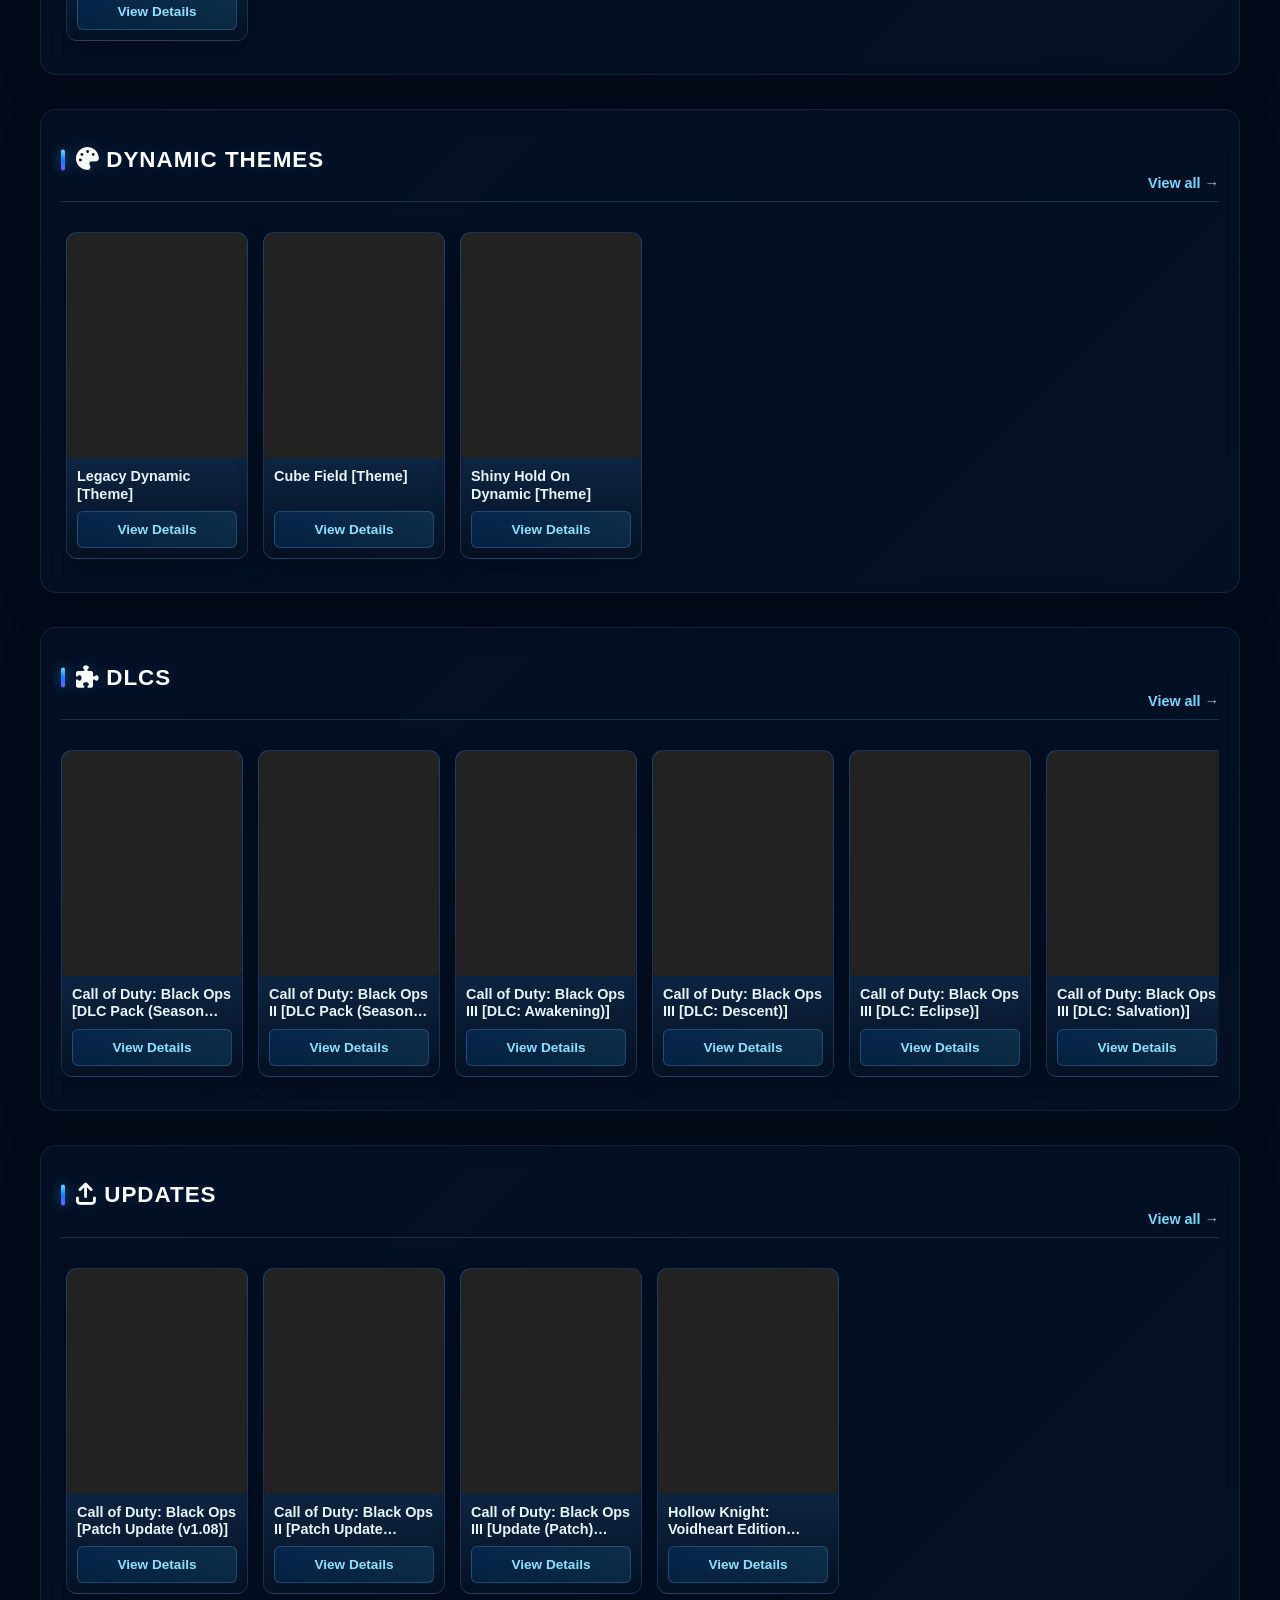
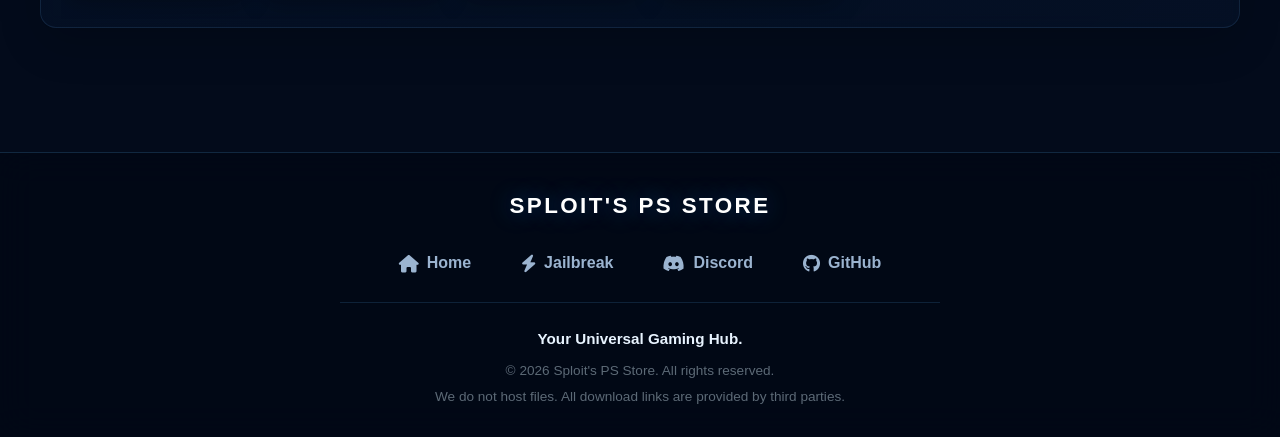
==== commit a62eecd8: "Update index.html" ====
--- a/index.html
+++ b/index.html
@@ -5,7 +5,7 @@
 <head>
     <meta charset="UTF-8">
     <meta name="viewport" content="width=device-width, initial-scale=1.0">
-    <title>Sploit's PS Store - Your Gaming Hub</title>
+    <title>Sploit's PS Store</title>
     <link rel="stylesheet" href="style.css">
     <link rel="stylesheet" href="responsive.css">
     <link rel="stylesheet" href="https://cdnjs.cloudflare.com/ajax/libs/font-awesome/6.4.0/css/all.min.css">
@@ -144,4 +144,4 @@
     <script src="menu.js"></script>
 </body>
 
-</html>+</html>
--- a/style.css
+++ b/style.css
@@ -463,7 +463,7 @@
     margin-bottom: 5px;
 }
 
-/* Links do Rodapé (Home, Desbloqueio, GitHub) */
+/* Links do Rodapé (Home, Jailbreak, GitHub) */
 .footer-links {
     display: flex;
     gap: 30px; /* Mais espaço entre os links */
@@ -528,4 +528,146 @@
     }
 }
 
-/* O conteúdo principal vai crescer para empurrar o footer */+/* The main content expands to push the footer down */
+
+/* =========================================
+   SPLOIT'S PS STORE — XMB PREMIUM THEME
+   ========================================= */
+:root {
+  --bg-main: #030b1b;
+  --bg-header: rgba(4, 12, 30, .88);
+  --bg-card: rgba(10, 28, 55, .88);
+  --bg-panel: rgba(12, 38, 72, .92);
+  --ps-blue: #168cff;
+  --steam-blue: #69d4ff;
+  --text-light: #e8f4ff;
+  --text-muted: #9bb4d0;
+}
+html { background: #030b1b; }
+body {
+  background: transparent;
+  color: var(--text-light);
+  min-height: 100vh;
+  position: relative;
+  isolation: isolate;
+}
+body::before {
+  content: "";
+  position: fixed;
+  inset: -3%;
+  z-index: -2;
+  pointer-events: none;
+  background: linear-gradient(180deg, rgba(2,8,23,.42), rgba(2,8,23,.76)), url("src/assets/xmb-waves.svg") center center / cover no-repeat;
+  animation: xmbFloat 28s ease-in-out infinite alternate;
+  transform-origin: center;
+}
+body::after {
+  content: "";
+  position: fixed;
+  inset: 0;
+  z-index: -1;
+  pointer-events: none;
+  background:
+    radial-gradient(ellipse at 18% 15%, rgba(0,145,255,.16), transparent 38%),
+    radial-gradient(ellipse at 85% 72%, rgba(97,75,255,.13), transparent 40%),
+    linear-gradient(90deg, rgba(1,7,20,.18), transparent 50%, rgba(1,7,20,.2));
+}
+@keyframes xmbFloat { from { transform: scale(1.02) translate3d(-.5%, 0, 0); } to { transform: scale(1.09) translate3d(.8%, -1%, 0); } }
+  to { transform: scale(1.09) translate3d(.8%, -1%, 0); }
+}
+.hub-header {
+  background: rgba(3, 10, 26, .82);
+  border-bottom: 1px solid rgba(92,190,255,.22);
+  box-shadow: 0 12px 40px rgba(0,0,0,.42), 0 1px 0 rgba(87,183,255,.12);
+  backdrop-filter: blur(22px);
+}
+.logo, .footer-logo {
+  letter-spacing: 2.4px;
+  text-shadow: 0 0 22px rgba(41,166,255,.36);
+}
+.nav-plataformas a { transition: color .22s ease, text-shadow .22s ease, background .22s ease; }
+.nav-plataformas a:hover, .nav-plataformas a.active {
+  color: #fff;
+  text-shadow: 0 0 14px rgba(76,196,255,.8);
+  background: linear-gradient(180deg, rgba(40,154,255,.16), rgba(40,154,255,.025));
+  border-bottom-color: #54caff;
+}
+.btn-jb {
+  background: linear-gradient(120deg, #0879ed, #13b8e9 55%, #6559ef);
+  border: 1px solid rgba(255,255,255,.22);
+  border-radius: 8px;
+  box-shadow: 0 6px 22px rgba(0,132,255,.32);
+}
+.btn-jb:hover { box-shadow: 0 8px 30px rgba(0,162,255,.5); }
+.hub-main { position: relative; z-index: 1; }
+.search-box { margin-top: 2px; margin-bottom: 48px; }
+.search-input {
+  background: rgba(1,8,22,.78);
+  border: 1px solid rgba(91,190,255,.36);
+  box-shadow: 0 10px 35px rgba(0,0,0,.22), inset 0 0 18px rgba(0,105,190,.08);
+  backdrop-filter: blur(12px);
+}
+.search-input:focus { border-color: #4bc9ff; box-shadow: 0 0 0 3px rgba(49,176,255,.12), 0 0 28px rgba(0,144,255,.2); }
+.prateleira {
+  padding: 18px 20px 8px;
+  margin: 0 0 34px;
+  border: 1px solid rgba(106,190,255,.12);
+  border-radius: 16px;
+  background: linear-gradient(135deg, rgba(5,19,43,.52), rgba(8,30,61,.28));
+  box-shadow: 0 16px 44px rgba(0,0,0,.16);
+  backdrop-filter: blur(8px);
+}
+.prateleira-header { border-bottom-color: rgba(111,197,255,.18); }
+.prateleira-header h2 { text-shadow: 0 0 18px rgba(47,159,255,.24); }
+.prateleira-header h2::before { background: linear-gradient(180deg,#61e1ff,#187cff,#775dff); box-shadow: 0 0 12px rgba(39,166,255,.65); }
+.ver-mais { color: #75d8ff; }
+.game-card {
+  background: linear-gradient(155deg, rgba(15,42,75,.98), rgba(5,17,37,.98));
+  border: 1px solid rgba(111,190,255,.18);
+  border-radius: 11px;
+  box-shadow: 0 9px 24px rgba(0,0,0,.28);
+}
+.game-card:hover, .game-card:focus {
+  border-color: rgba(91,211,255,.82);
+  box-shadow: 0 14px 32px rgba(0,123,255,.25), 0 0 18px rgba(51,180,255,.12);
+}
+.cover-wrapper { background: #06152c; }
+.game-info { background: linear-gradient(180deg, rgba(13,37,66,.96), rgba(5,17,35,.98)); }
+.download-btn {
+  background: linear-gradient(100deg, rgba(0,123,255,.13), rgba(55,198,255,.12));
+  border-color: rgba(94,198,255,.24);
+  color: #8be1ff;
+}
+.game-card:hover .download-btn { background: linear-gradient(100deg,#0879ed,#20c5ef); color: #031226; }
+#resultados-busca { position: relative; z-index: 1; }
+.hub-footer {
+  background: rgba(2,8,21,.82);
+  border-top: 1px solid rgba(91,190,255,.18);
+  backdrop-filter: blur(18px);
+}
+.footer-info { border-top-color: rgba(91,190,255,.15); }
+.loading { text-shadow: 0 0 16px rgba(68,194,255,.5); }
+@media (max-width: 800px) {
+  .hub-header { background: rgba(3,10,26,.94); }
+  .prateleira { padding: 14px 12px 6px; border-radius: 12px; }
+  .hub-main { padding-left: 16px; padding-right: 16px; }
+}
+@media (prefers-reduced-motion: reduce) {
+  body::before { animation: none; }
+  * { scroll-behavior: auto !important; transition-duration: .01ms !important; }
+}
+
+/* Keep the XMB background gently drifting; the SVG ribbons animate independently. */
+body::before {
+  background-size: 112% 112%;
+  animation: xmbAmbientDrift 34s ease-in-out infinite alternate;
+  will-change: transform, background-position;
+}
+@keyframes xmbAmbientDrift {
+  0%   { transform: scale(1.02) translate3d(-.4%, .2%, 0); background-position: 48% 50%; }
+  50%  { transform: scale(1.06) translate3d(.3%, -.3%, 0); background-position: 53% 47%; }
+  100% { transform: scale(1.10) translate3d(.7%, -.7%, 0); background-position: 57% 44%; }
+}
+@media (prefers-reduced-motion: reduce) {
+  body::before { animation: none !important; }
+}
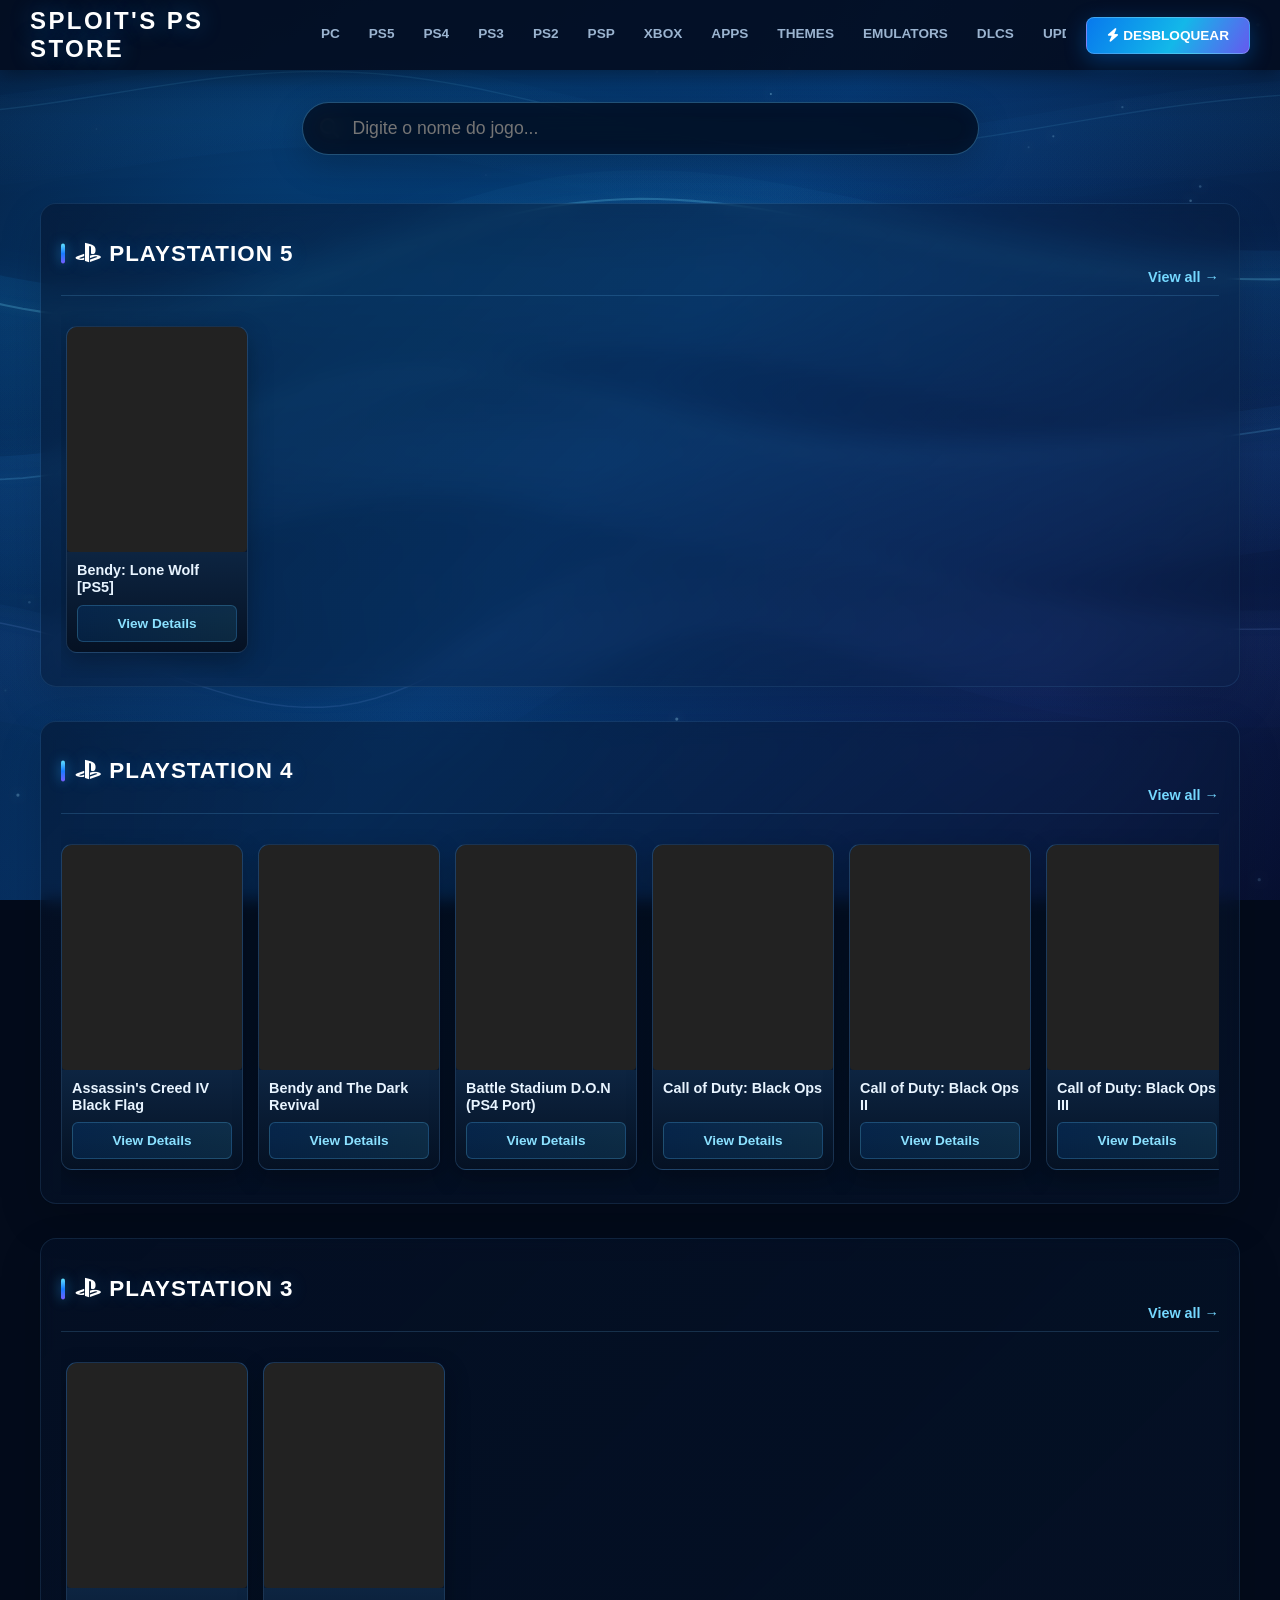
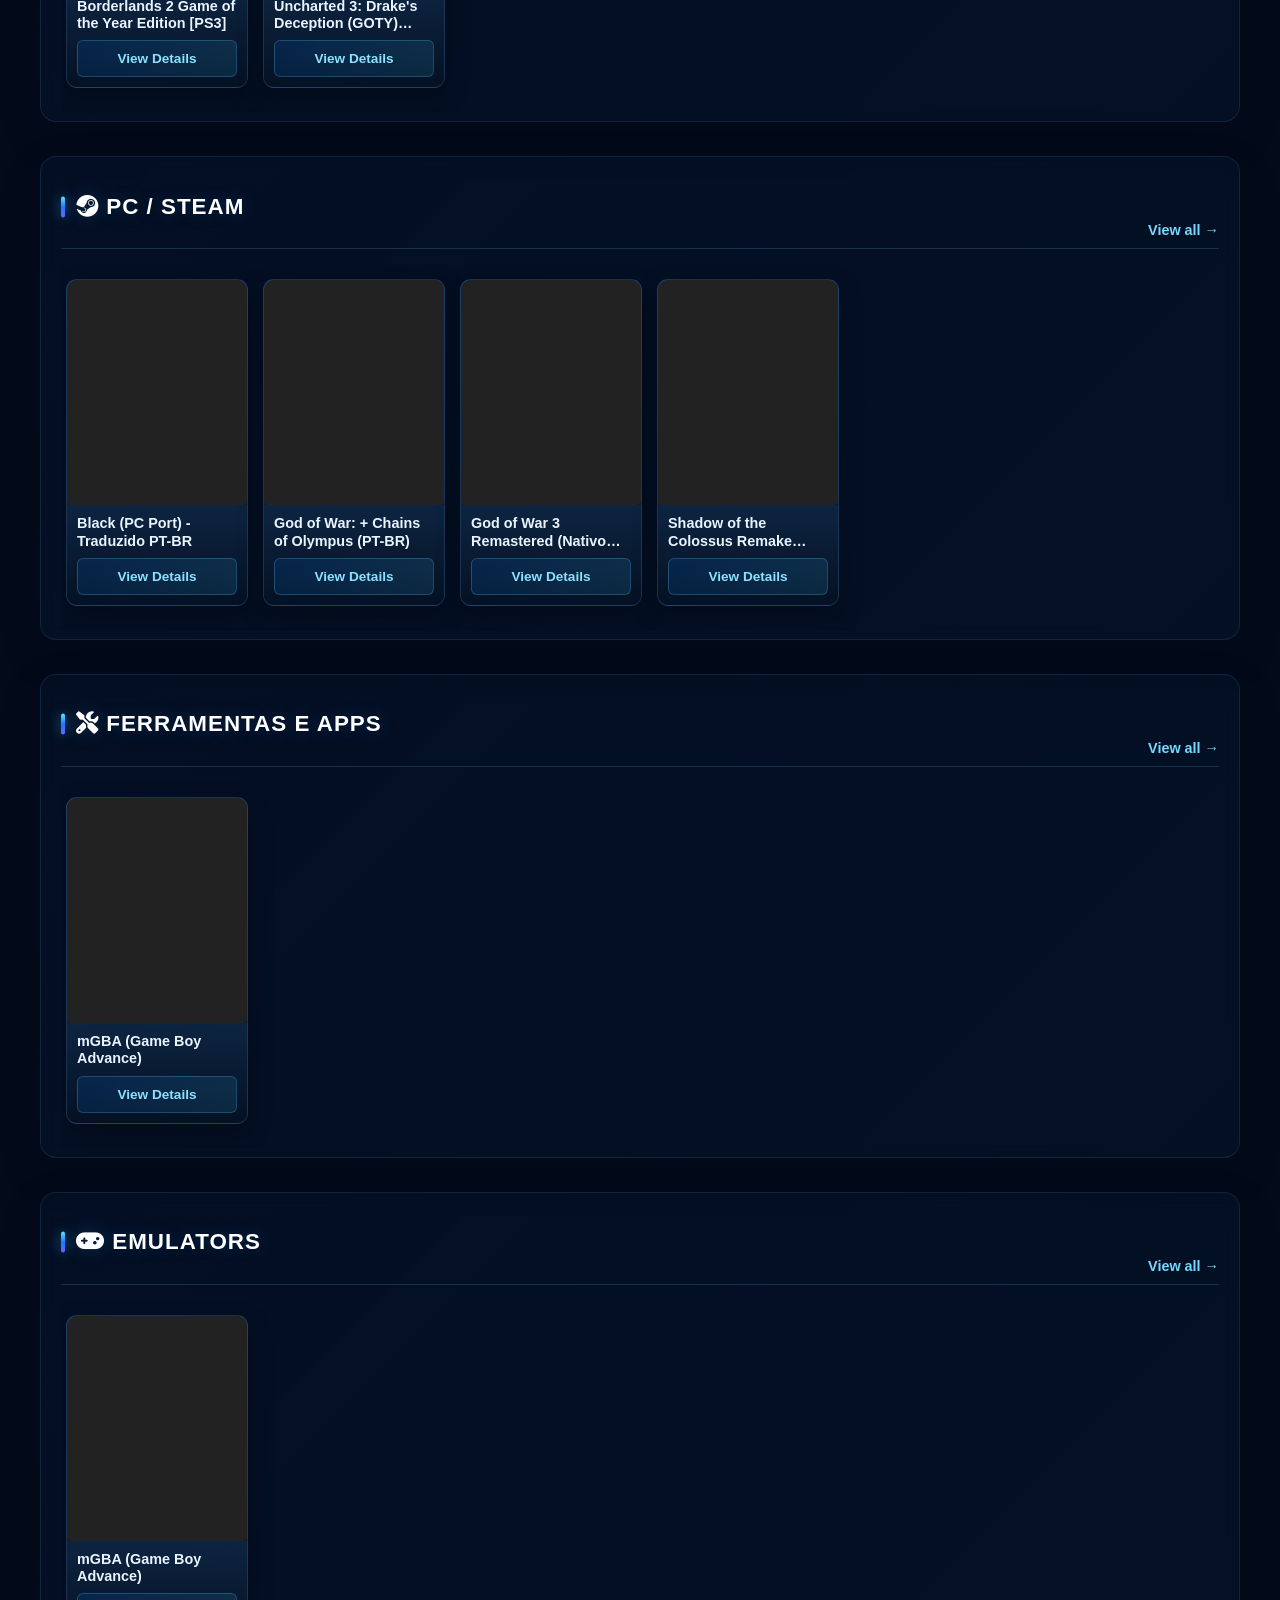
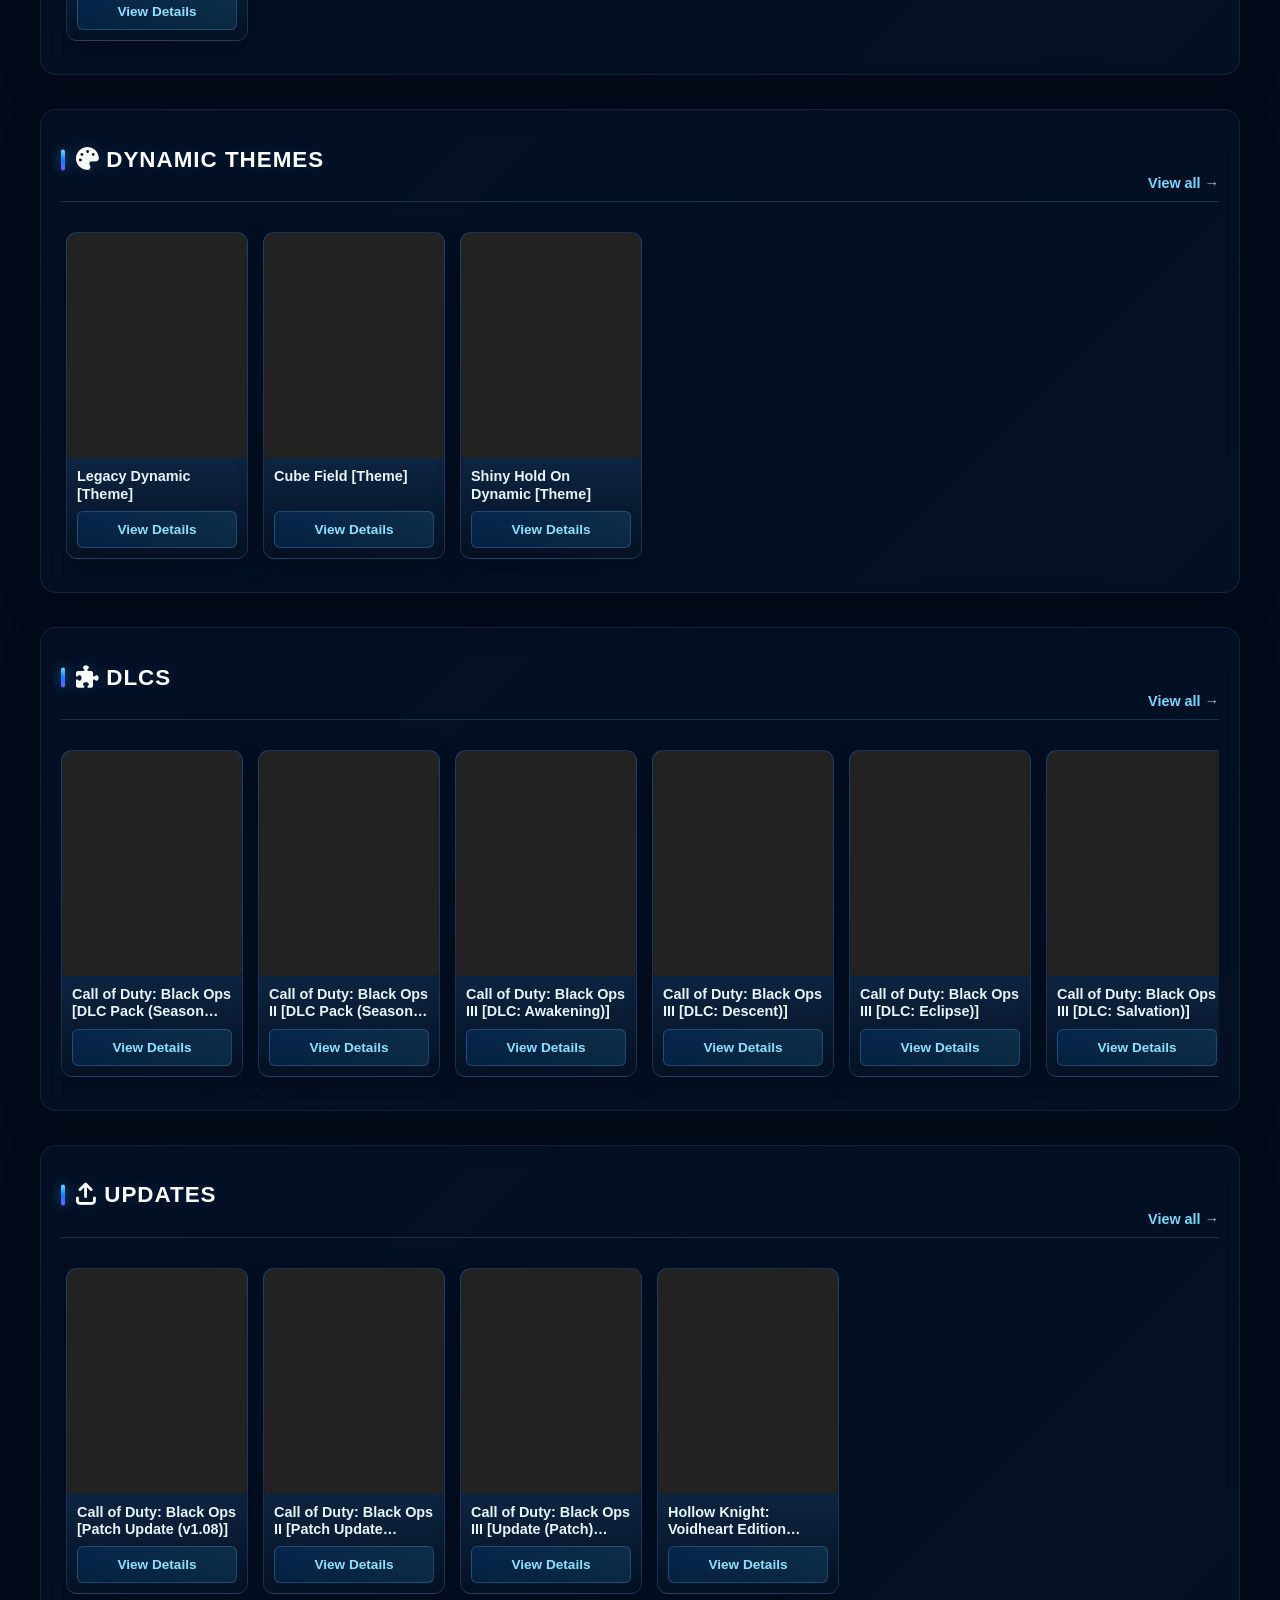
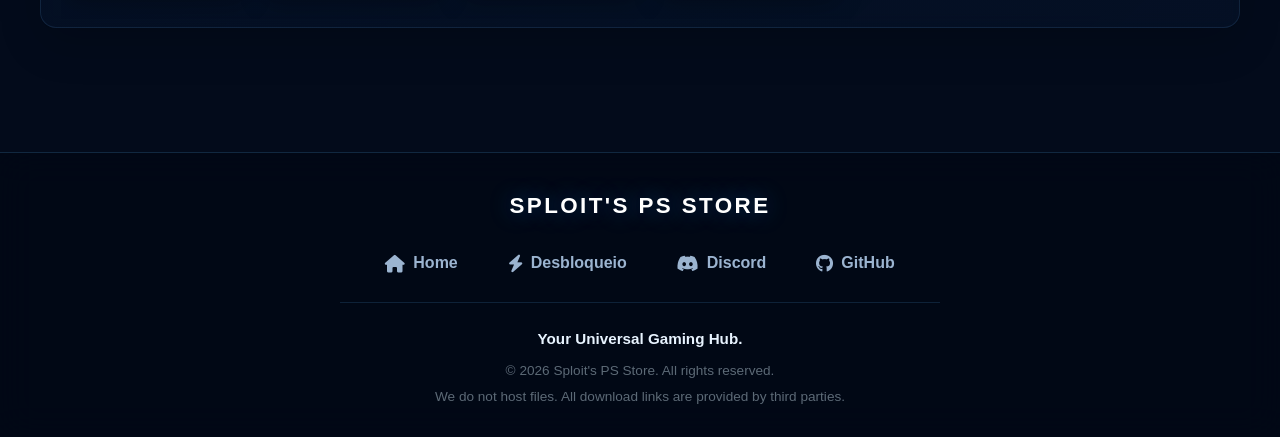
==== commit 0f02ee9f: "Update index.html" ====
--- a/index.html
+++ b/index.html
@@ -5,7 +5,7 @@
 <head>
     <meta charset="UTF-8">
     <meta name="viewport" content="width=device-width, initial-scale=1.0">
-    <title>Sploit's PS Store</title>
+    <title>Sploit's PS Store - Your Gaming Hub</title>
     <link rel="stylesheet" href="style.css">
     <link rel="stylesheet" href="responsive.css">
     <link rel="stylesheet" href="https://cdnjs.cloudflare.com/ajax/libs/font-awesome/6.4.0/css/all.min.css">
@@ -29,14 +29,14 @@
             <a href="loja.html?p=updates" data-plataforma="updates">UPDATES</a>
         </nav>
         <div class="header-actions">
-            <a href="jb.html" class="btn-jb"><i class="fa-solid fa-bolt"></i> Jailbreak</a>
+            <a href="jb.html" class="btn-jb"><i class="fa-solid fa-bolt"></i> Desbloquear</a>
         </div>
     </header>
 
     <main class="hub-main">
         <div class="search-box">
             <i class="fa-solid fa-magnifying-glass search-icon"></i>
-            <input type="text" id="busca" class="search-input" placeholder="Search games...">
+            <input type="text" id="busca" class="search-input" placeholder="Digite o nome do jogo...">
         </div>
 
         <div id="loading" class="loading">Loading catalogue...</div>
@@ -76,7 +76,7 @@
 
             <section class="prateleira" id="prateleira-apps" style="display: none;">
                 <div class="prateleira-header">
-                    <h2><i class="fa-solid fa-screwdriver-wrench"></i> Tools & Apps</h2>
+                    <h2><i class="fa-solid fa-screwdriver-wrench"></i> Ferramentas e Apps</h2>
                     <a href="loja.html?p=apps" class="ver-mais">View all &rarr;</a>
                 </div>
                 <div class="scroll-horizontal" id="lista-apps"></div>
@@ -125,7 +125,7 @@
 
             <div class="footer-links">
                 <a href="index.html"><i class="fa-solid fa-house"></i> Home</a>
-                <a href="jb.html"><i class="fa-solid fa-bolt"></i> Jailbreak</a>
+                <a href="jb.html"><i class="fa-solid fa-bolt"></i> Desbloqueio</a>
                 <a href="https://discord.gg/seu-link-aqui" target="_blank"><i class="fa-brands fa-discord"></i> Discord</a>
                 <a href="https://github.com/Zer0G0ld/Sploit's-PS-Store" target="_blank"><i class="fa-brands fa-github"></i> GitHub</a>
             </div>
@@ -142,6 +142,7 @@
     <script src="hub.js"></script>
     <script src="footer.js"></script>
     <script src="menu.js"></script>
+<script src="xmb-waves.js"></script>
 </body>
 
 </html>
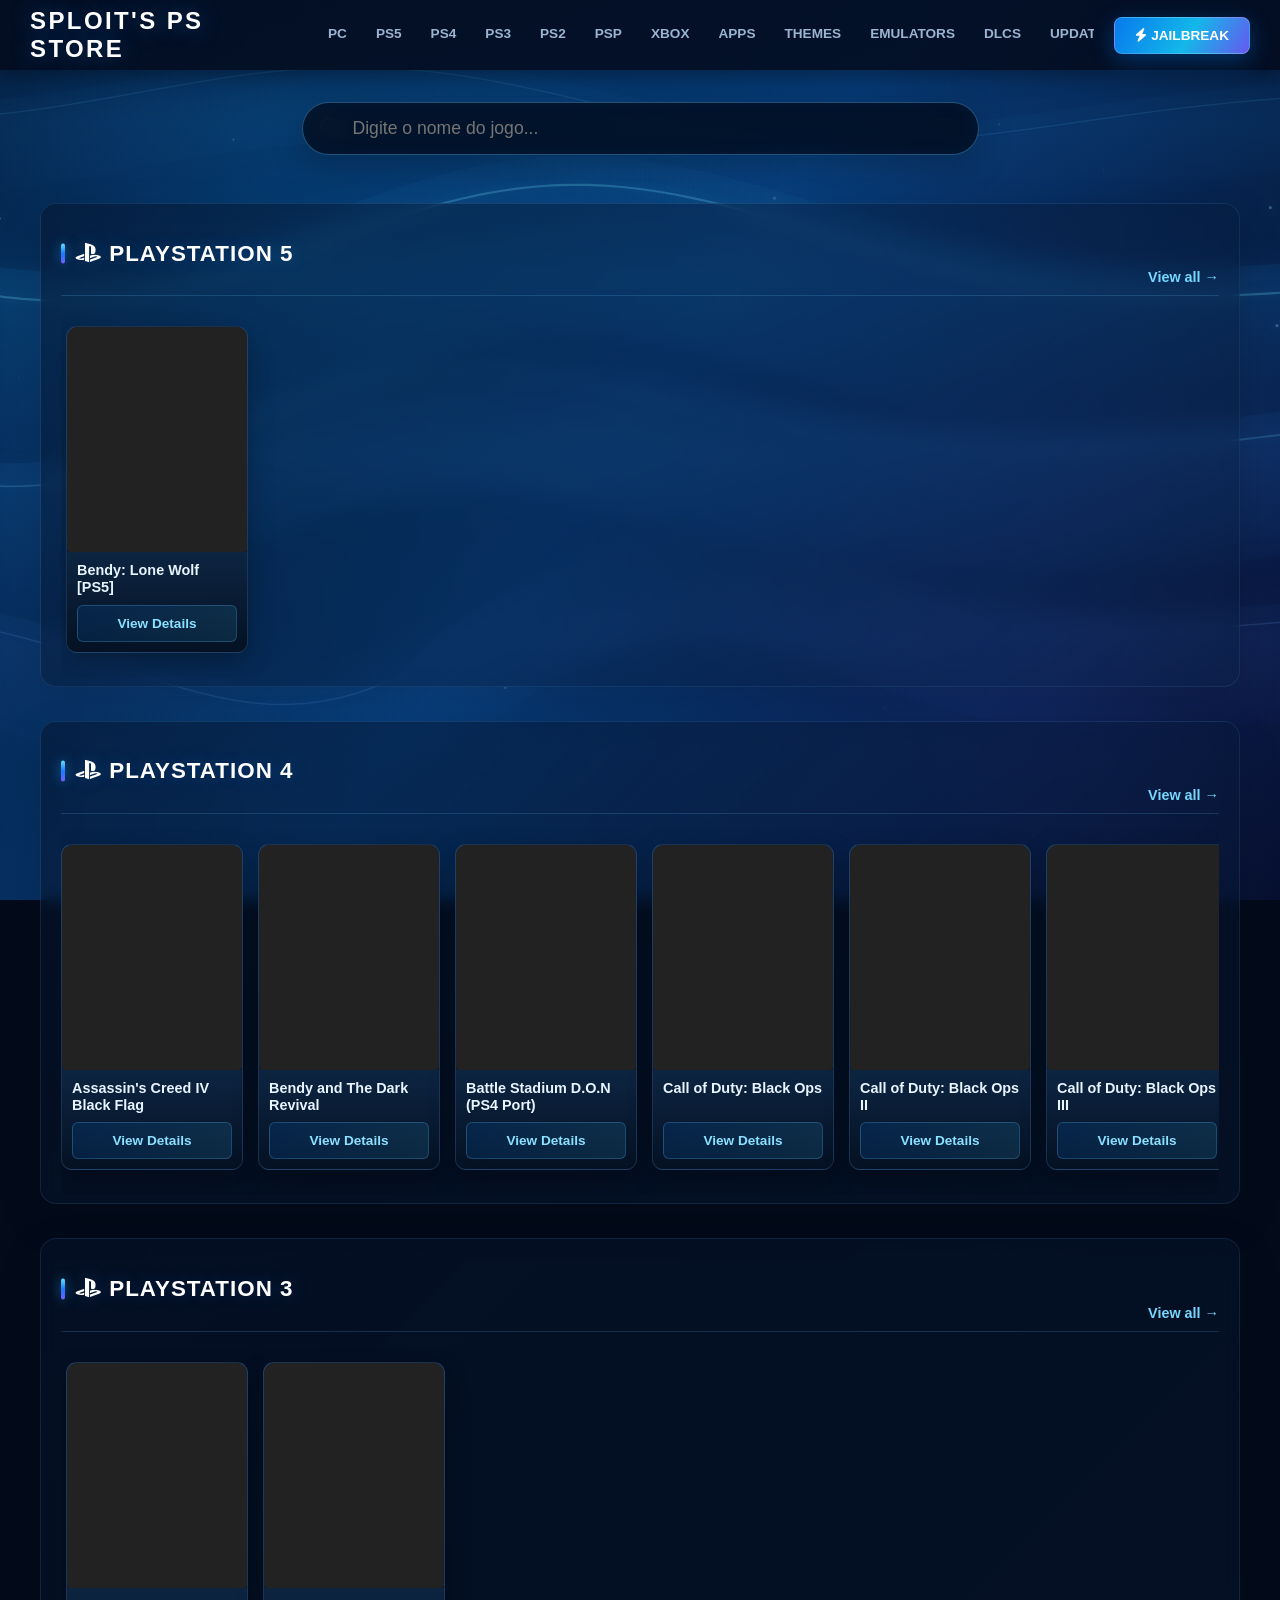
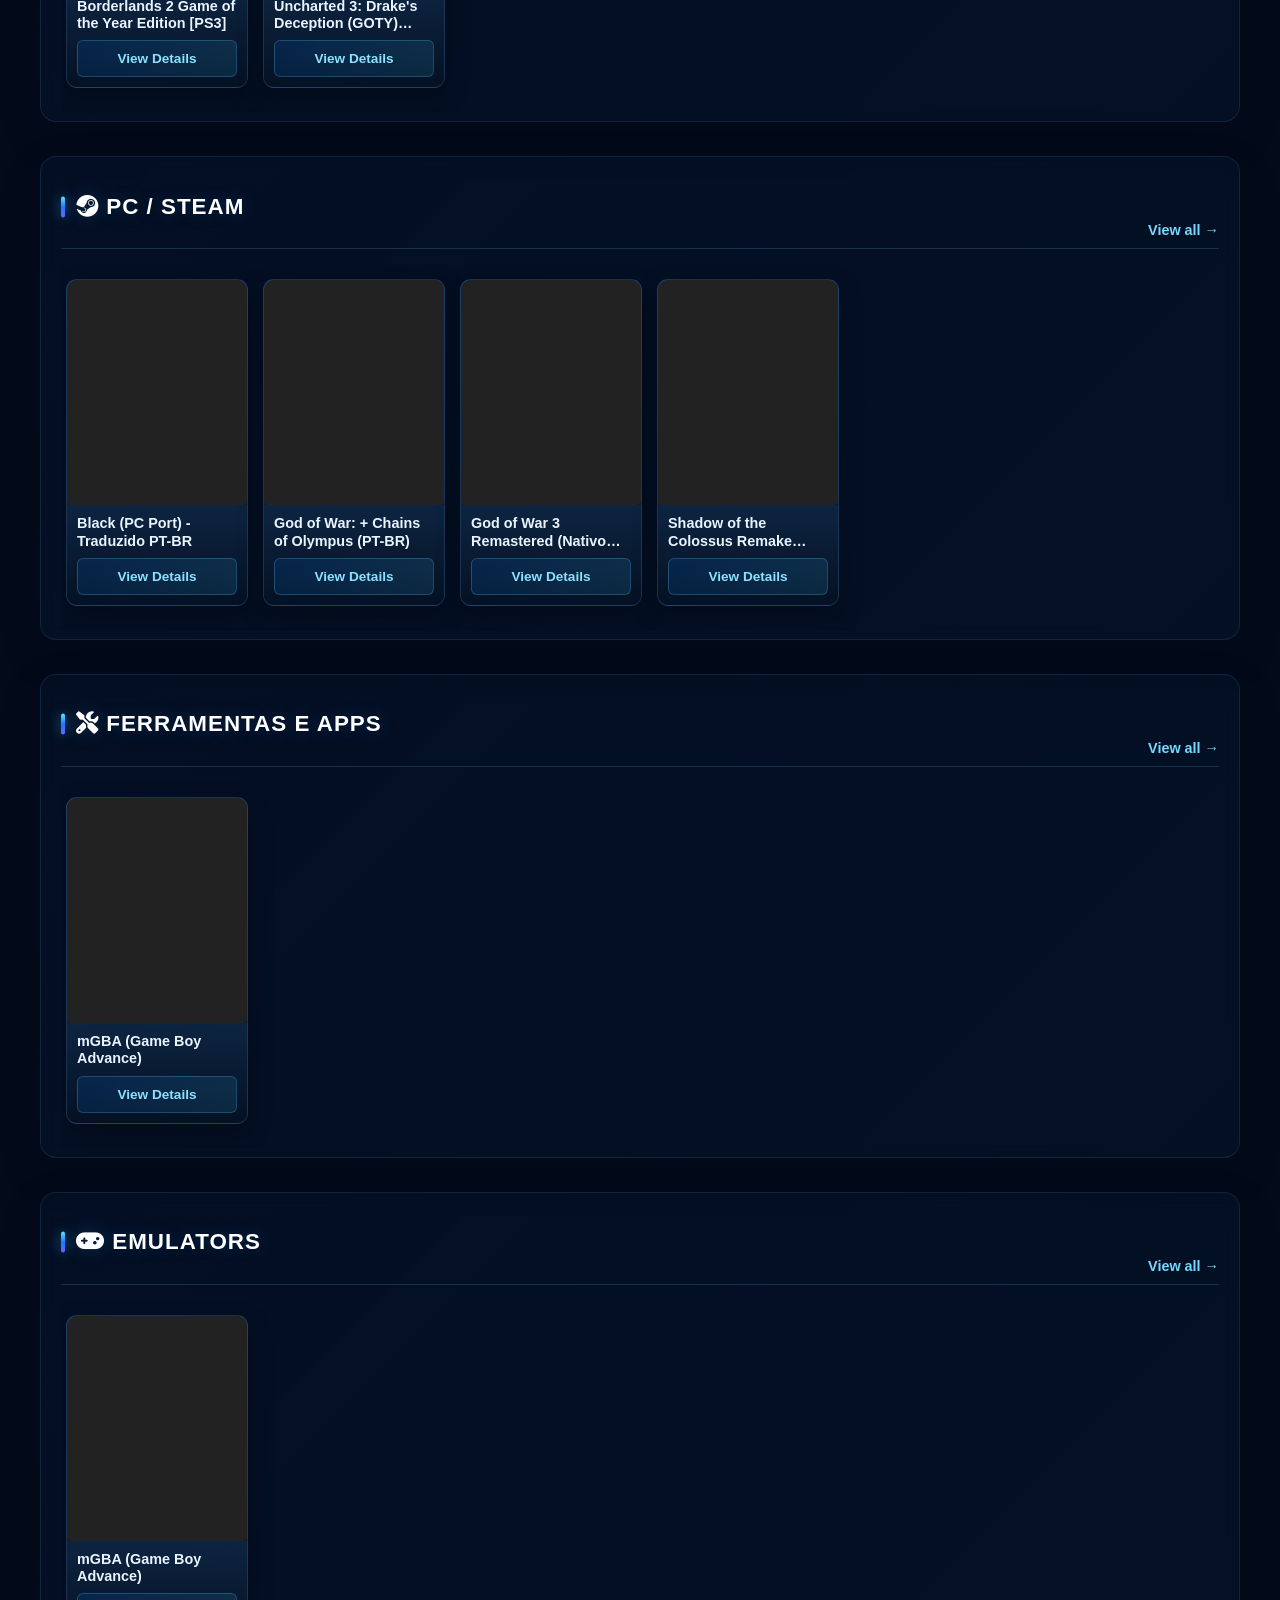
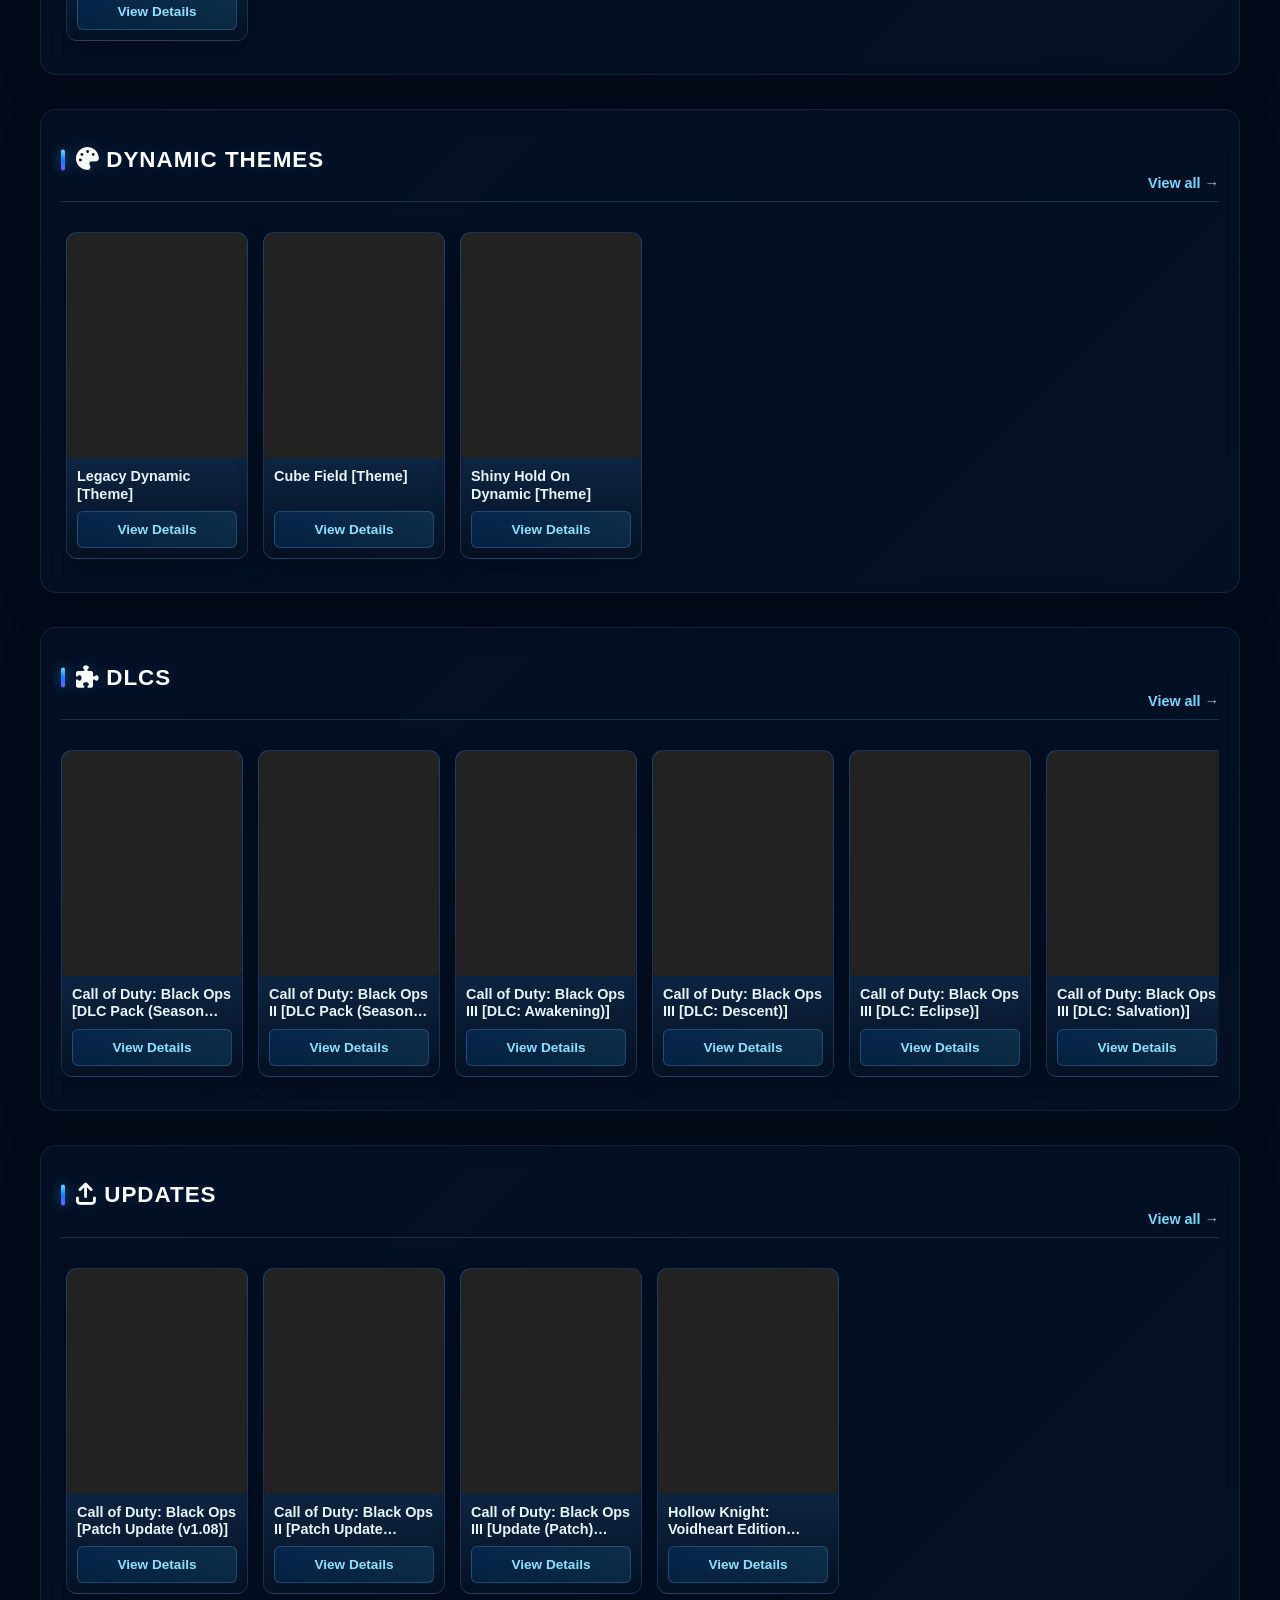
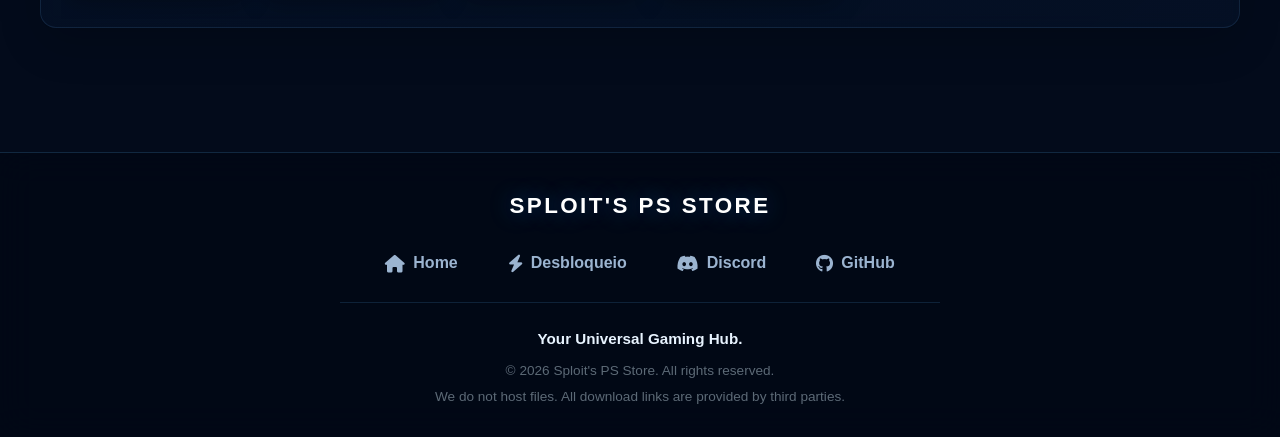
==== commit 0907f072: "Update index.html" ====
--- a/index.html
+++ b/index.html
@@ -29,7 +29,7 @@
             <a href="loja.html?p=updates" data-plataforma="updates">UPDATES</a>
         </nav>
         <div class="header-actions">
-            <a href="jb.html" class="btn-jb"><i class="fa-solid fa-bolt"></i> Desbloquear</a>
+            <a href="jb.html" class="btn-jb"><i class="fa-solid fa-bolt"></i> Jailbreak</a>
         </div>
     </header>
 
